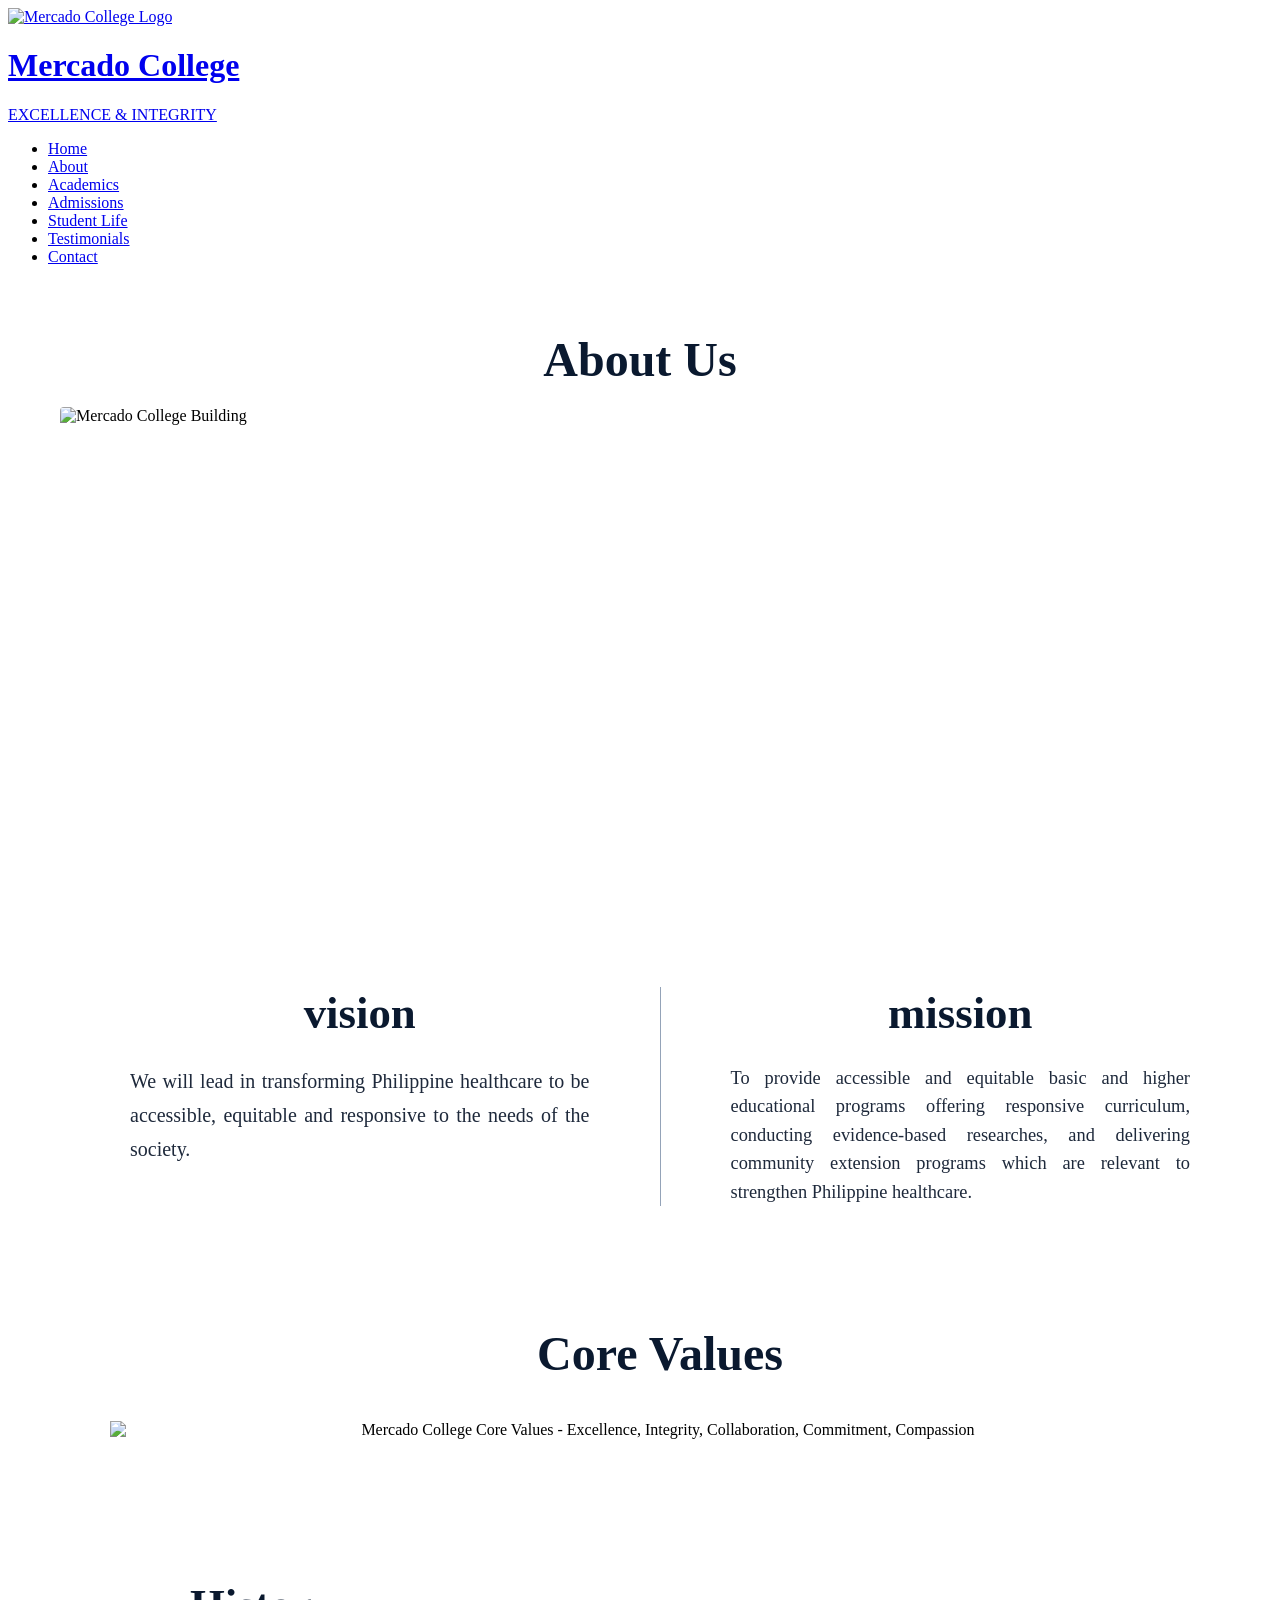
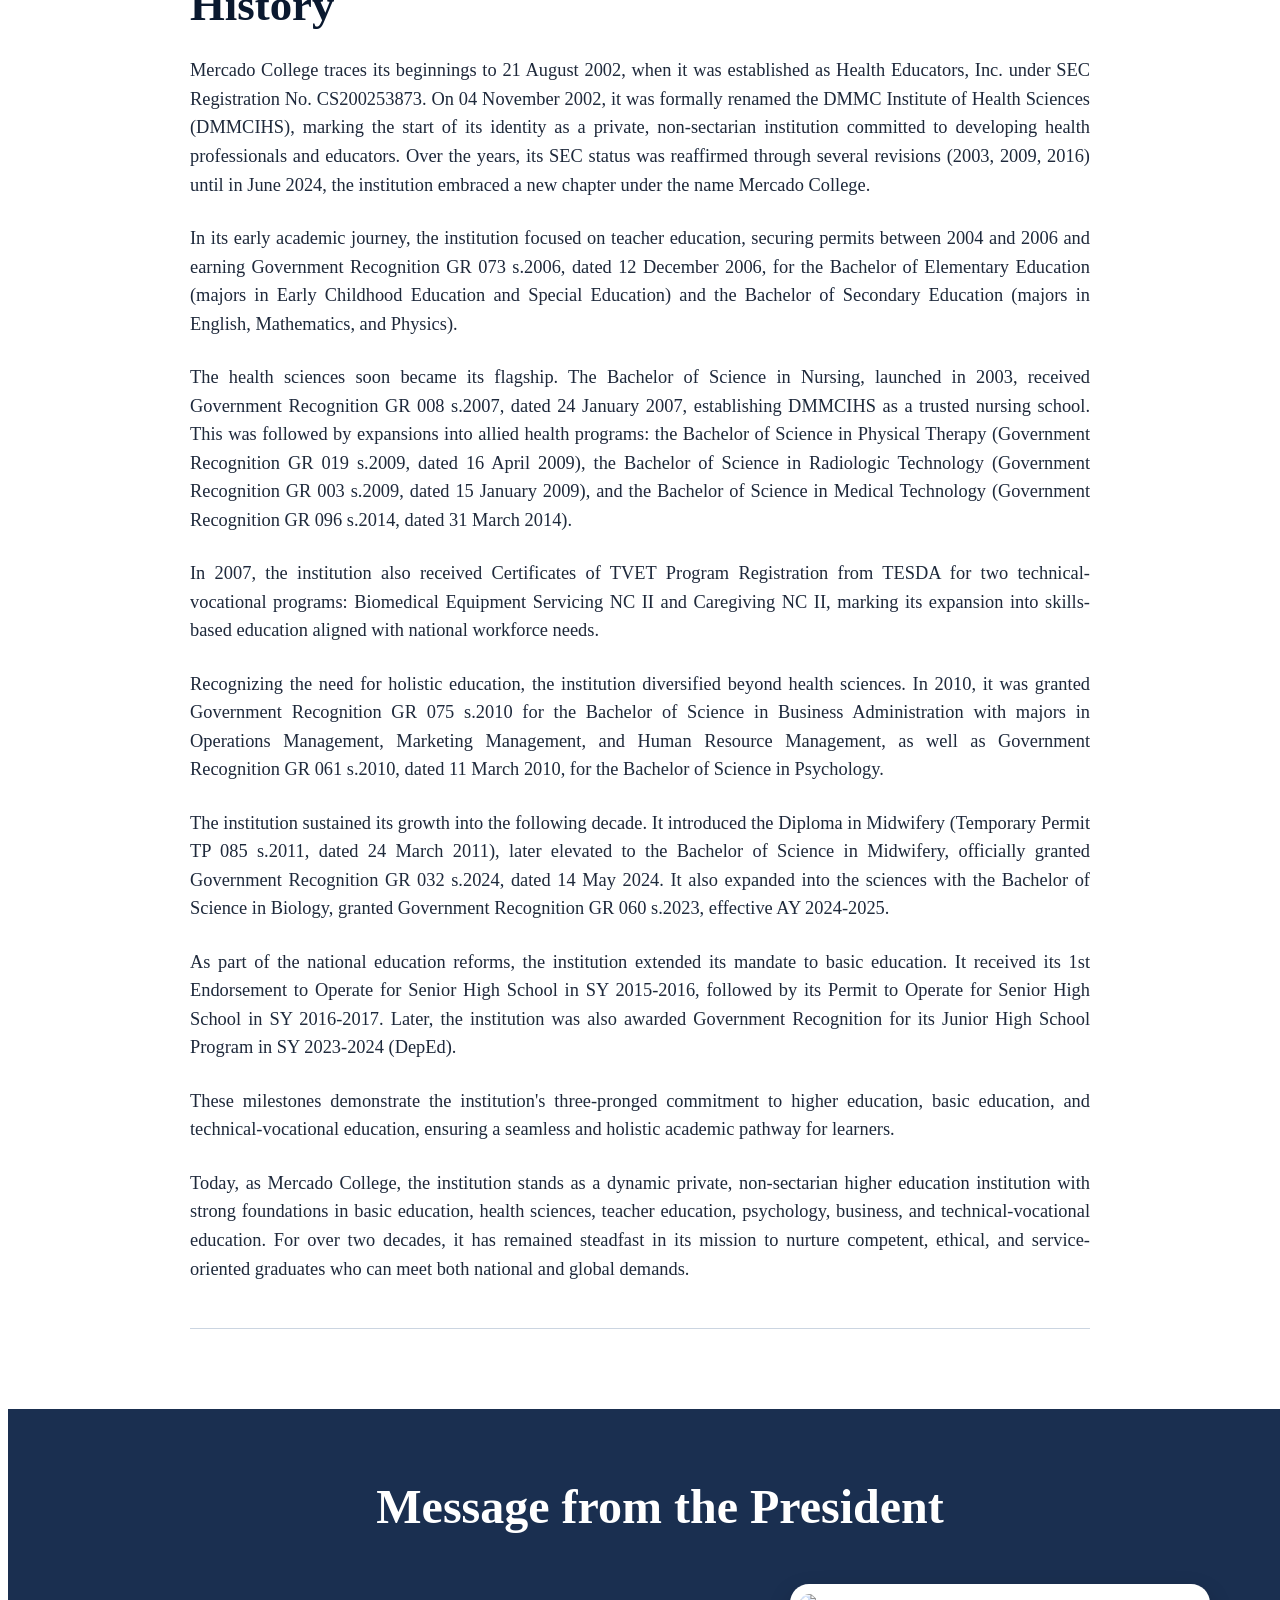
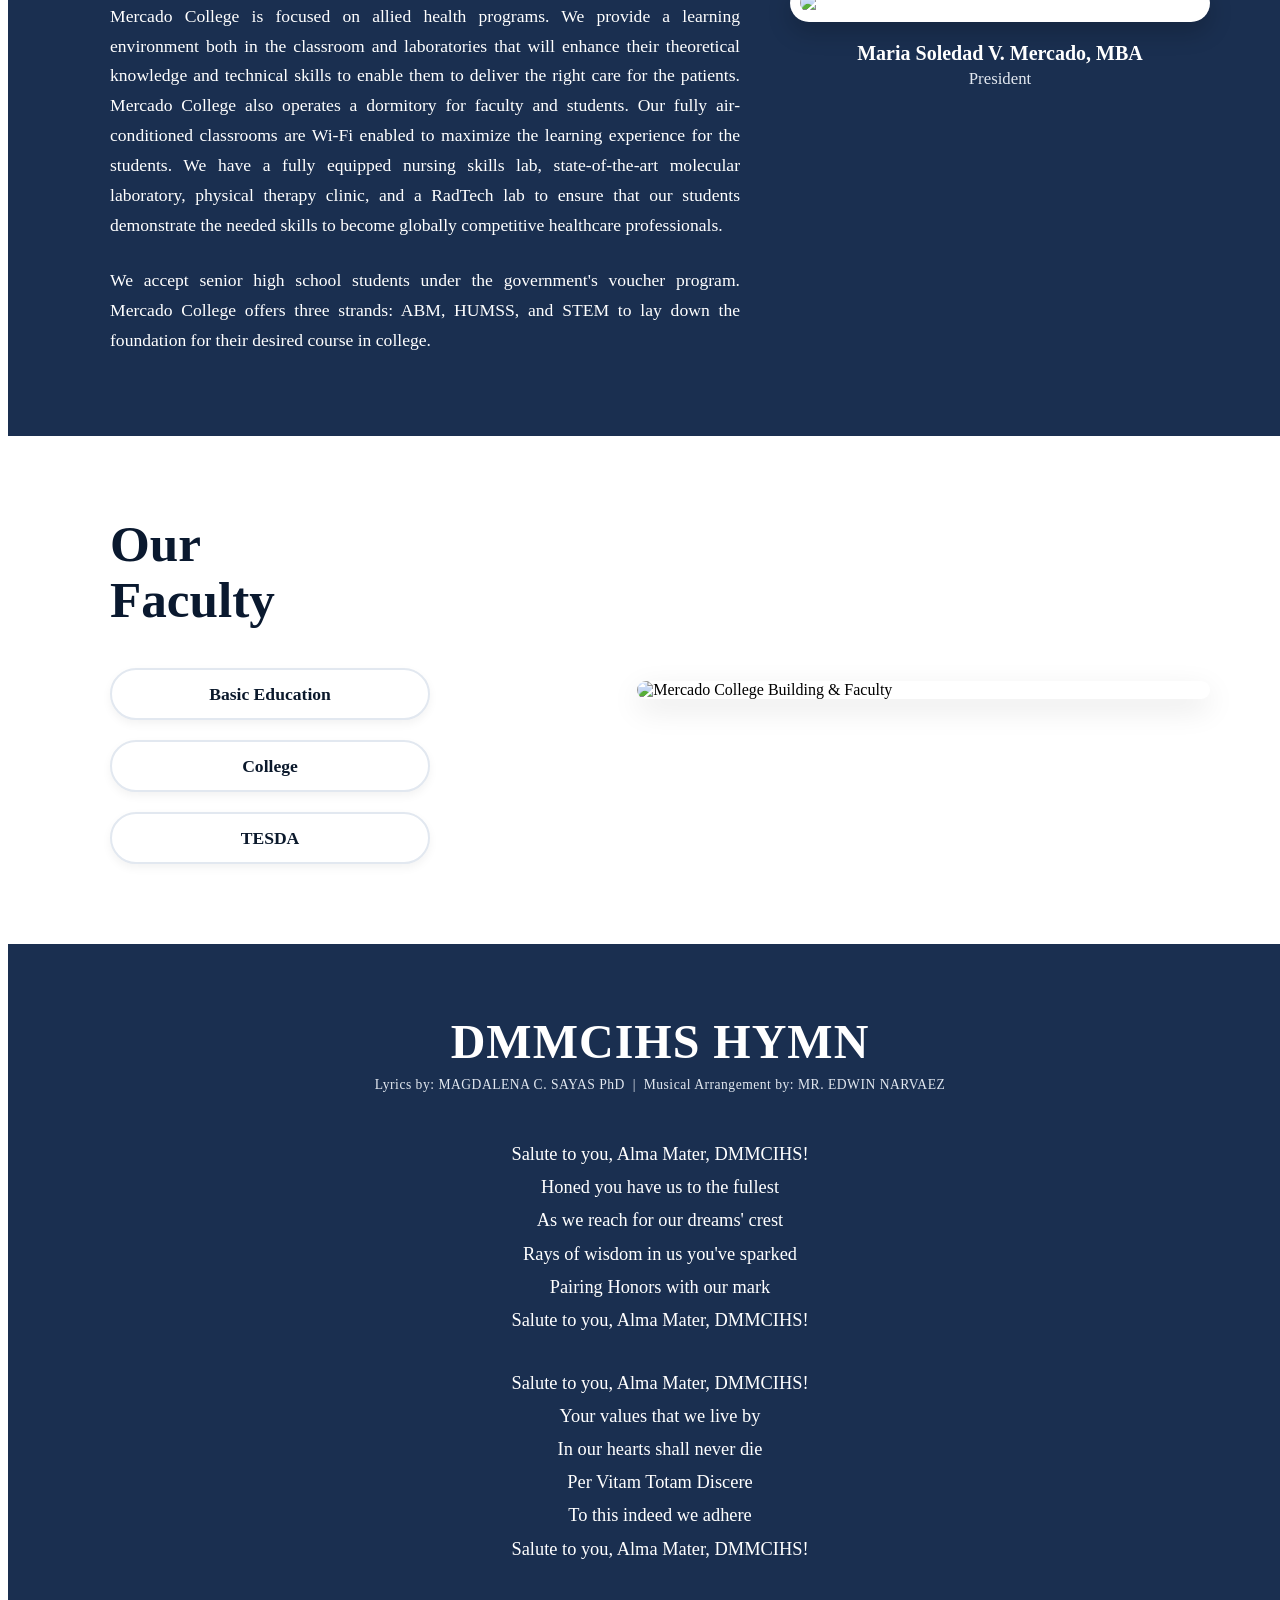
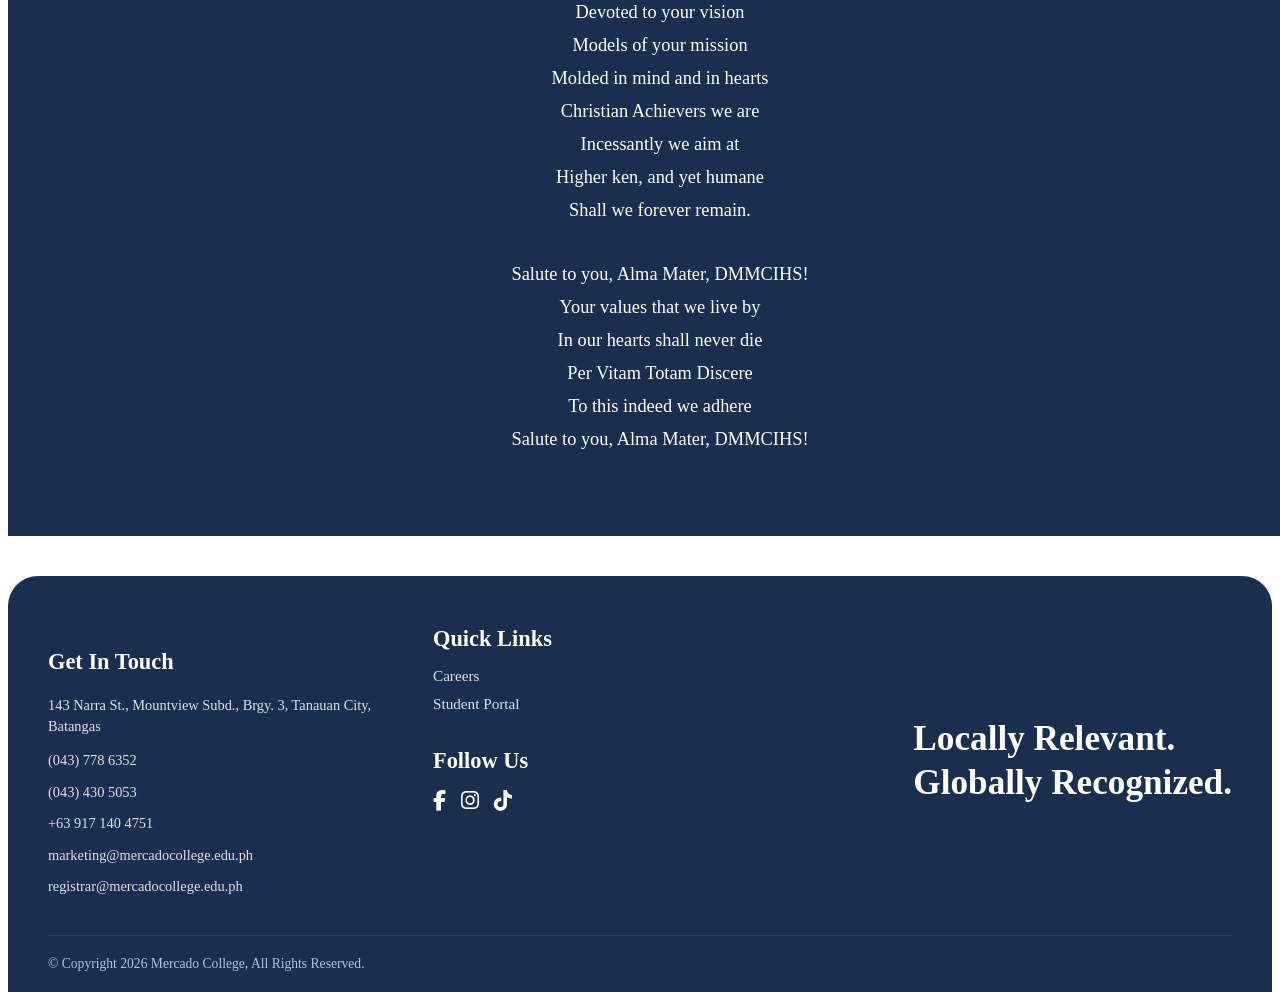
==== about.html @ 5eb54531 "Add files via upload" ====
<!DOCTYPE html>
<html lang="en">
<head>
  <meta charset="UTF-8">
  <meta name="viewport" content="width=device-width, initial-scale=1.0">
  <title>About Us - Mercado College</title>
  
  <!-- FontAwesome Icons -->
  <link href="https://cdnjs.cloudflare.com/ajax/libs/font-awesome/6.4.0/css/all.min.css" rel="stylesheet">
  
  <!-- Nakahiwalay na CSS -->
  <link rel="stylesheet" href="css/style.css">
  
</head>
<body class="about-page">


  <!-- Header / Navigation -->
  <header>
    <div class="nav-container">
      <a href="index.html" class="logo-container">
        <img src="assets/logoto.png" alt="Mercado College Logo" class="site-logo" style="height: 50px; width: auto;">
        <div class="logo-text">
          <h1>Mercado College</h1>
          <p>EXCELLENCE & INTEGRITY</p>
        </div>
      </a>
      <ul class="nav-links">
        <li><a href="index.html">Home</a></li>
        <li><a href="about.html" class="active">About</a></li> <!-- Active indicator -->
        <li><a href="academics.html">Academics</a></li>
        <li><a href="admissions.html">Admissions</a></li>
        <li><a href="student-life.html">Student Life</a></li>
        <li><a href="testimonials.html">Testimonials</a></li>
        <li><a href="contact.html">Contact</a></li>
      </ul>
    </div>
  </header>


<!-- ABOUT US TITLE SECTION -->
<section style="text-align: center; padding: 50px 20px 20px;">
  <h1 style="color: #0A192F; font-size: 3rem; font-weight: 800; font-family: 'Source Serif Pro', Georgia, serif; margin: 0;">About Us</h1>
</section>

<!-- MAIN CAMPUS HERO IMAGE SLIDER -->
<section style="width: 100%; max-width: 1200px; margin: 0 auto; padding: 0 20px 60px; box-sizing: border-box;">
  <div style="position: relative; width: 100%; height: 480px; overflow: hidden; border-radius: 4px;">
    
    <!-- Campus Image -->
    <img src="assets/outsidepic.png" alt="Mercado College Building" style="width: 100%; height: 100%; object-fit: cover; display: block;">


  </div>
</section>

<!-- VISION & MISSION SECTION -->
<section style="width: 100%; background-color: #ffffff; padding: 40px 20px 80px;">
  <div style="max-width: 1100px; margin: 0 auto; display: flex; align-items: stretch; justify-content: center; gap: 50px;">
    <!-- LEFT COLUMN: VISION -->
<div style="flex: 1; text-align: center; padding: 0 20px; display: flex; flex-direction: column; justify-content: flex-start;">
  <h2 style="color: #0A192F; font-size: 2.8rem; font-weight: 800; font-family: serif; margin-top: 0; margin-bottom: 25px;">
    vision
  </h2>
  <p style="color: #1E293B; font-size: 1.25rem; line-height: 1.7; font-weight: 500; margin: 0; text-align: justify; text-justify: inter-word;">
    We will lead in transforming Philippine healthcare to be accessible, equitable and responsive to the needs of the society.
  </p>
</div>

    <!-- CENTER VERTICAL DIVIDER LINE -->
    <div style="width: 1px; background-color: #94A3B8; align-self: stretch;"></div>

    <!-- RIGHT COLUMN: MISSION -->
<div style="flex: 1; text-align: center; padding: 0 20px; display: flex; flex-direction: column; justify-content: flex-start;">
  <h2 style="color: #0A192F; font-size: 2.8rem; font-weight: 800; font-family: serif; margin-top: 0; margin-bottom: 25px;">
    mission
  </h2>
  <p style="color: #1E293B; font-size: 1.15rem; line-height: 1.55; font-weight: 500; margin: 0; text-align: justify; text-justify: inter-word;">
    To provide accessible and equitable basic and higher educational programs offering responsive curriculum, conducting evidence-based researches, and delivering community extension programs which are relevant to strengthen Philippine healthcare.
  </p>
</div>

  </div>
</section>
<!-- CORE VALUES SECTION -->
<section style="width: 100%; background-color: #ffffff; padding: 40px 20px 80px; text-align: center;">
  <div style="max-width: 1100px; margin: 0 auto;">
    
    <!-- Title -->
    <h2 style="color: #0A192F; font-size: 3rem; font-weight: 800; font-family: serif; margin-top: 0; margin-bottom: 40px;">
      Core Values
    </h2>
      <!-- Core Values Image -->
      <img src="assets/corevalues.png" alt="Mercado College Core Values - Excellence, Integrity, Collaboration, Commitment, Compassion" style="max-width: 100%; height: auto; display: block; object-fit: contain;">
      
    </div>

  </div>
</section>
<section style="width: 100%; background-color: #ffffff; padding: 60px 20px 80px; box-sizing: border-box;">
  <div style="max-width: 900px; margin: 0 auto; text-align: left;">
    
    <!-- Title -->
    <h2 style="color: #0A192F; font-size: 2.8rem; font-weight: 800; font-family: serif; margin-top: 0; margin-bottom: 25px;">
      History
    </h2>

    <!-- Paragraphs Wrapper na may text-align: justify para pantay ang magkabilang gilid -->
    <div style="color: #1E293B; font-size: 1.15rem; line-height: 1.55; font-weight: 500; text-align: justify; text-justify: inter-word;">
      
      <p style="margin: 0 0 25px 0;">
        Mercado College traces its beginnings to 21 August 2002, when it was established as Health Educators, Inc. under SEC Registration No. CS200253873. On 04 November 2002, it was formally renamed the DMMC Institute of Health Sciences (DMMCIHS), marking the start of its identity as a private, non-sectarian institution committed to developing health professionals and educators. Over the years, its SEC status was reaffirmed through several revisions (2003, 2009, 2016) until in June 2024, the institution embraced a new chapter under the name Mercado College.
      </p>

      <p style="margin: 0 0 25px 0;">
        In its early academic journey, the institution focused on teacher education, securing permits between 2004 and 2006 and earning Government Recognition GR 073 s.2006, dated 12 December 2006, for the Bachelor of Elementary Education (majors in Early Childhood Education and Special Education) and the Bachelor of Secondary Education (majors in English, Mathematics, and Physics).
      </p>

      <p style="margin: 0 0 25px 0;">
        The health sciences soon became its flagship. The Bachelor of Science in Nursing, launched in 2003, received Government Recognition GR 008 s.2007, dated 24 January 2007, establishing DMMCIHS as a trusted nursing school. This was followed by expansions into allied health programs: the Bachelor of Science in Physical Therapy (Government Recognition GR 019 s.2009, dated 16 April 2009), the Bachelor of Science in Radiologic Technology (Government Recognition GR 003 s.2009, dated 15 January 2009), and the Bachelor of Science in Medical Technology (Government Recognition GR 096 s.2014, dated 31 March 2014).
      </p>

      <p style="margin: 0 0 25px 0;">
        In 2007, the institution also received Certificates of TVET Program Registration from TESDA for two technical-vocational programs: Biomedical Equipment Servicing NC II and Caregiving NC II, marking its expansion into skills-based education aligned with national workforce needs.
      </p>

      <p style="margin: 0 0 25px 0;">
        Recognizing the need for holistic education, the institution diversified beyond health sciences. In 2010, it was granted Government Recognition GR 075 s.2010 for the Bachelor of Science in Business Administration with majors in Operations Management, Marketing Management, and Human Resource Management, as well as Government Recognition GR 061 s.2010, dated 11 March 2010, for the Bachelor of Science in Psychology.
      </p>

      <p style="margin: 0 0 25px 0;">
        The institution sustained its growth into the following decade. It introduced the Diploma in Midwifery (Temporary Permit TP 085 s.2011, dated 24 March 2011), later elevated to the Bachelor of Science in Midwifery, officially granted Government Recognition GR 032 s.2024, dated 14 May 2024. It also expanded into the sciences with the Bachelor of Science in Biology, granted Government Recognition GR 060 s.2023, effective AY 2024-2025.
      </p>

      <p style="margin: 0 0 25px 0;">
        As part of the national education reforms, the institution extended its mandate to basic education. It received its 1st Endorsement to Operate for Senior High School in SY 2015-2016, followed by its Permit to Operate for Senior High School in SY 2016-2017. Later, the institution was also awarded Government Recognition for its Junior High School Program in SY 2023-2024 (DepEd).
      </p>

      <p style="margin: 0 0 25px 0;">
        These milestones demonstrate the institution's three-pronged commitment to higher education, basic education, and technical-vocational education, ensuring a seamless and holistic academic pathway for learners.
      </p>

      <p style="margin: 0;">
        Today, as Mercado College, the institution stands as a dynamic private, non-sectarian higher education institution with strong foundations in basic education, health sciences, teacher education, psychology, business, and technical-vocational education. For over two decades, it has remained steadfast in its mission to nurture competent, ethical, and service-oriented graduates who can meet both national and global demands.
      </p>

    </div>

    <!-- Divider Line -->
    <hr style="border: none; border-top: 1px solid #CBD5E1; margin: 45px 0 0 0; width: 100%;">

  </div>
</section>
<!-- MESSAGE FROM THE PRESIDENT SECTION -->
<section style="width: 100%; background-color: #1A2F50; color: #ffffff; padding: 70px 20px 80px;">
  <div style="max-width: 1100px; margin: 0 auto;">
    
    <!-- Title -->
    <h2 style="color: #ffffff; font-size: 3rem; font-weight: 800; font-family: serif; text-align: center; margin-top: 0; margin-bottom: 50px;">
      Message from the President
    </h2>

    <!-- Grid Container -->
    <div style="display: grid; grid-template-columns: 1fr 420px; gap: 50px; align-items: start;">
      
      <!-- Left Column: Full Text Message -->
<div style="font-size: 1.1rem; line-height: 1.7; color: #ffffff; font-weight: 400; font-family: sans-serif; text-align: justify; text-justify: inter-word;">
  <p style="margin-bottom: 25px;">
    Mercado College is focused on allied health programs. We provide a learning environment both in the classroom and laboratories that will enhance their theoretical knowledge and technical skills to enable them to deliver the right care for the patients. Mercado College also operates a dormitory for faculty and students. Our fully air-conditioned classrooms are Wi-Fi enabled to maximize the learning experience for the students. We have a fully equipped nursing skills lab, state-of-the-art molecular laboratory, physical therapy clinic, and a RadTech lab to ensure that our students demonstrate the needed skills to become globally competitive healthcare professionals.
  </p>

  <p style="margin: 0;">
    We accept senior high school students under the government's voucher program. Mercado College offers three strands: ABM, HUMSS, and STEM to lay down the foundation for their desired course in college.
  </p>
</div>

      <!-- Right Column: President Image & Title -->
      <div style="text-align: center;">
        <div style="background-color: #ffffff; padding: 10px; border-radius: 28px; display: inline-block; width: 100%; box-sizing: border-box; box-shadow: 0 10px 25px rgba(0, 0, 0, 0.2);">
          <img src="assets/president.jpg" alt="Maria Soledad V. Mercado, MBA" style="width: 100%; height: auto; border-radius: 20px; object-fit: cover; display: block;">
        </div>
        
        <!-- Name & Position -->
        <h3 style="color: #ffffff; font-size: 1.25rem; font-weight: 700; margin-top: 20px; margin-bottom: 4px; font-family: sans-serif;">
          Maria Soledad V. Mercado, MBA
        </h3>
        <p style="color: #E2E8F0; font-size: 1.05rem; font-weight: 400; margin: 0; font-family: sans-serif;">
          President
        </p>
      </div>

    </div>

  </div>
</section>
<!-- INTERNAL STYLES FOR FACULTY BUTTONS -->
<style>
  .faculty-btn {
    display: flex !important;
    align-items: center !important;
    justify-content: center !important;
    width: 100% !important;
    height: 52px !important;
    text-align: center !important;
    text-decoration: none !important;
    font-family: Arial, sans-serif !important;
    font-weight: 700 !important;
    font-size: 1.1rem !important;
    border-radius: 30px !important;
    transition: all 0.3s ease !important;
    box-sizing: border-box !important;
    cursor: pointer !important;
    
    /* Normal State for ALL Buttons */
    background-color: #ffffff !important;
    color: #0B192C !important;
    border: 2px solid #E2E8F0 !important;
    box-shadow: 0 4px 10px rgba(0, 0, 0, 0.05) !important;
  }

  /* Hover Effect: Dark Blue background kapag itinapat ang mouse */
  .faculty-btn:hover {
    background-color: #1A2F50 !important;
    color: #ffffff !important;
    border-color: #1A2F50 !important;
    transform: translateY(-3px) !important;
    box-shadow: 0 8px 20px rgba(0, 0, 0, 0.15) !important;
  }
  /* Lahat ng text ay magiging Source Serif Pro, pero HUWAG pakialaman ang Font Awesome icons */
html body *:not(.fa):not([class*="fa-"]):not(.fab):not(.fas):not(.far) {
  font-family: 'Source Serif Pro', Georgia, serif !important;
}
/* ==========================================================
   FORCE ENLARGE CORE VALUES IMAGE FOR MOBILE VIEW
   ========================================================== */
@media (max-width: 768px) {

  /* 1. Luwagan ang container space */
  section:has(img[src*="corevalues.png"]),
  div:has(> img[src*="corevalues.png"]) {
    padding-left: 0 !important;
    padding-right: 0 !important;
    overflow: visible !important;
  }

  /* 2. Direktang palakihin ang imahe gamit ang scale at negative margins */
  img[src*="corevalues.png"],
  img[alt*="Core Values"] {
    width: 125% !important;             /* Lalagpas sa container para mas lumaki ang teksto */
    max-width: none !important;
    height: auto !important;
    display: block !important;
    margin-left: -12.5% !important;     /* I-ne-center pabalik ang pinalaking imahe */
    margin-right: -12.5% !important;
    margin-top: 10px !important;
    margin-bottom: 10px !important;
    object-fit: contain !important;

    /* Pinalilitaw at pinapalinaw ang sharpness ng teksto at icons */
    filter: contrast(115%) brightness(98%) !important;
    image-rendering: -webkit-optimize-contrast !important;
  }

}

</style>

<!-- OUR FACULTY SECTION -->
<section style="width: 100%; background-color: #ffffff; padding: 80px 20px;">
  <div style="max-width: 1100px; margin: 0 auto; display: grid; grid-template-columns: 1fr 1.2fr; gap: 50px; align-items: center;">
    
    <!-- LEFT COLUMN: Title & Navigation Links -->
    <div style="display: flex; flex-direction: column; align-items: flex-start;">
      
      <!-- Section Title -->
      <h2 style="color: #0A192F; font-size: 3.2rem; font-weight: 800; font-family: serif; margin-top: 0; margin-bottom: 40px; line-height: 1.1;">
        Our<br>Faculty
      </h2>

      <!-- Button Links Container -->
      <div style="width: 100%; max-width: 320px; display: flex; flex-direction: column; gap: 20px;">
        
        <!-- Basic Education Link -->
        <a href="#" class="faculty-btn">
          Basic Education
        </a>

        <!-- College Link -->
        <a href="#" class="faculty-btn">
          College
        </a>

        <!-- TESDA Link -->
        <a href="#" class="faculty-btn">
          TESDA
        </a>

      </div>

    </div>

    <!-- RIGHT COLUMN: Faculty / Building Image -->
    <div>
      <div style="border-radius: 12px; overflow: hidden; box-shadow: 0 10px 30px rgba(0, 0, 0, 0.1);">
        <img src="assets/schoolinside.png" alt="Mercado College Building & Faculty" style="width: 100%; height: auto; display: block; object-fit: cover;">
      </div>
    </div>

  </div>
</section>

<!-- DMMCIHS HYMN SECTION -->
<section style="width: 100%; background-color: #1A2F50; color: #ffffff; padding: 70px 20px 80px; text-align: center;">
  <div style="max-width: 900px; margin: 0 auto;">
    
    <!-- Title -->
    <h2 style="color: #ffffff; font-size: 3rem; font-weight: 800; font-family: serif; margin-top: 0; margin-bottom: 8px; letter-spacing: 1px;">
      DMMCIHS HYMN
    </h2>

    <!-- Credits / Subtitle -->
    <p style="color: #E2E8F0; font-size: 0.85rem; font-family: sans-serif; margin-top: 0; margin-bottom: 45px; letter-spacing: 0.5px;">
      Lyrics by: MAGDALENA C. SAYAS PhD &nbsp;|&nbsp; Musical Arrangement by: MR. EDWIN NARVAEZ
    </p>

    <!-- Hymn Lyrics Container -->
    <div style="font-family: sans-serif; font-size: 1.15rem; line-height: 1.8; color: #ffffff; font-weight: 500;">
      
      <!-- Stanza 1 -->
      <p style="margin-bottom: 30px;">
        Salute to you, Alma Mater, DMMCIHS!<br>
        Honed you have us to the fullest<br>
        As we reach for our dreams' crest<br>
        Rays of wisdom in us you've sparked<br>
        Pairing Honors with our mark<br>
        Salute to you, Alma Mater, DMMCIHS!
      </p>

      <!-- Stanza 2 -->
      <p style="margin-bottom: 30px;">
        Salute to you, Alma Mater, DMMCIHS!<br>
        Your values that we live by<br>
        In our hearts shall never die<br>
        Per Vitam Totam Discere<br>
        To this indeed we adhere<br>
        Salute to you, Alma Mater, DMMCIHS!
      </p>

      <!-- Stanza 3 -->
      <p style="margin-bottom: 30px;">
        Devoted to your vision<br>
        Models of your mission<br>
        Molded in mind and in hearts<br>
        Christian Achievers we are<br>
        Incessantly we aim at<br>
        Higher ken, and yet humane<br>
        Shall we forever remain.
      </p>

      <!-- Stanza 4 -->
      <p style="margin: 0;">
        Salute to you, Alma Mater, DMMCIHS!<br>
        Your values that we live by<br>
        In our hearts shall never die<br>
        Per Vitam Totam Discere<br>
        To this indeed we adhere<br>
        Salute to you, Alma Mater, DMMCIHS!
      </p>

    </div>

  </div>
</section>

  <footer style="background-color: #1A2F50; color: #ffffff; padding: 50px 40px 20px; font-family: sans-serif; border-top-left-radius: 30px; border-top-right-radius: 30px; margin-top: 40px;">
  
  <div style="max-width: 1200px; margin: 0 auto; display: flex; flex-wrap: wrap; justify-content: space-between; gap: 40px; padding-bottom: 40px; text-align: left;">
    
    <!-- Column 1: Get In Touch -->
    <div style="flex: 1; min-width: 250px;">
      <h3 style="font-size: 1.4rem; font-weight: 700; margin-bottom: 20px; text-align: left;">Get In Touch</h3>
      <p style="font-size: 0.9rem; margin-bottom: 10px; line-height: 1.5; color: #E0E0E0;">
        143 Narra St., Mountview Subd., Brgy. 3, Tanauan City, Batangas
      </p>
      <p style="font-size: 0.9rem; margin-bottom: 8px; color: #E0E0E0;">(043) 778 6352</p>
      <p style="font-size: 0.9rem; margin-bottom: 8px; color: #E0E0E0;">(043) 430 5053</p>
      <p style="font-size: 0.9rem; margin-bottom: 8px; color: #E0E0E0;">+63 917 140 4751</p>
      <p style="font-size: 0.9rem; margin-bottom: 8px; color: #E0E0E0;">marketing@mercadocollege.edu.ph</p>
      <p style="font-size: 0.9rem; margin-bottom: 0; color: #E0E0E0;">registrar@mercadocollege.edu.ph</p>
    </div>

    <!-- Column 2: Quick Links & Follow Us -->
    <div style="flex: 1; min-width: 200px; display: flex; flex-direction: column; align-items: flex-start;">
      <h3 style="font-size: 1.4rem; font-weight: 700; margin-bottom: 15px; margin-top: 0; text-align: left;">Quick Links</h3>
      <ul style="list-style: none; padding: 0; margin: 0 0 25px 0; text-align: left;">
        <li style="margin-bottom: 10px;">
          <a href="#" style="color: #E0E0E0; text-decoration: none; font-size: 0.95rem;">Careers</a>
        </li>
        <li style="margin-bottom: 10px;">
          <a href="#" style="color: #E0E0E0; text-decoration: none; font-size: 0.95rem;">Student Portal</a>
        </li>
      </ul>

      <h3 style="font-size: 1.4rem; font-weight: 700; margin-bottom: 15px; margin-top: 0; text-align: left;">Follow Us</h3>
      
      <!-- Social Media Icons -->
      <div style="display: flex; gap: 15px; font-size: 1.3rem; justify-content: flex-start; align-items: center;">
        <!-- Facebook Link -->
        <a href="https://www.facebook.com/dmmc.ihs?rdid=0Ju1ljysI4AkcZ7U&share_url=https%3A%2F%2Fwww.facebook.com%2Fshare%2F1C8GkB7cvr%2F#" target="_blank" rel="noopener noreferrer" style="color: #ffffff; text-decoration: none;">
          <i class="fa-brands fa-facebook-f"></i>
        </a>
        
        <!-- Instagram Link -->
        <a href="#" style="color: #ffffff; text-decoration: none;">
          <i class="fa-brands fa-instagram"></i>
        </a>
        
        <!-- TikTok Link -->
        <a href="https://www.tiktok.com/@mercadocollege" target="_blank" rel="noopener noreferrer" style="color: #ffffff; text-decoration: none;">
          <i class="fa-brands fa-tiktok"></i>
        </a>
      </div>
    </div> <!-- Dito natin idinagdag ang tamang pag-close ng Column 2 div -->

   <!-- Column 3: Tagline (Naka-align sa Kaliwa ang Text para Pantay ang 'Locally' at 'Globally') -->
<div style="flex: 1.2; min-width: 280px; display: flex; align-items: center; justify-content: flex-end;">
  <h2 style="font-size: 2.2rem; font-weight: 800; font-family: 'Source Serif Pro', Georgia, serif; line-height: 1.25; margin: 0; text-align: left; color: #ffffff;">
    Locally Relevant.<br>
    Globally Recognized.
  </h2>
</div>

  </div>

  <!-- Bottom Copyright Bar -->
  <div style="max-width: 1200px; margin: 0 auto; text-align: left; padding-top: 20px; border-top: 1px solid rgba(255, 255, 255, 0.1); font-size: 0.85rem; color: #B0C4DE;">
    © Copyright 2026 Mercado College, All Rights Reserved.
  </div>

</footer>
<script>
  document.addEventListener("DOMContentLoaded", function () {
    const btn = document.getElementById("backToTopBtn");

    if (btn) {
      window.addEventListener("scroll", function () {
        const scrollTop = window.pageYOffset || document.documentElement.scrollTop || document.body.scrollTop || 0;
        
        if (scrollTop > 200) {
          btn.style.setProperty("display", "flex", "important");
        } else {
          btn.style.setProperty("display", "none", "important");
        }
      });

      btn.addEventListener("click", function (e) {
        e.preventDefault();
        window.scrollTo({ top: 0, behavior: "smooth" });
        document.body.scrollTop = 0;
        document.documentElement.scrollTop = 0;
      });
    }
  });
</script>
<!-- Back to Top Button -->
<button id="backToTopBtn" 
        aria-label="Back to top" 
        title="Bumalik sa taas"
        style="display: none; position: fixed !important; bottom: 30px !important; right: 30px !important; z-index: 99999 !important; width: 50px !important; height: 50px !important; background-color: #FFB800 !important; color: #1A2F50 !important; border: none !important; border-radius: 50% !important; font-size: 22px !important; font-weight: bold !important; cursor: pointer !important; align-items: center !important; justify-content: center !important; box-shadow: 0 4px 12px rgba(0,0,0,0.3) !important;">
  ▲
</button>

</body>
</html>
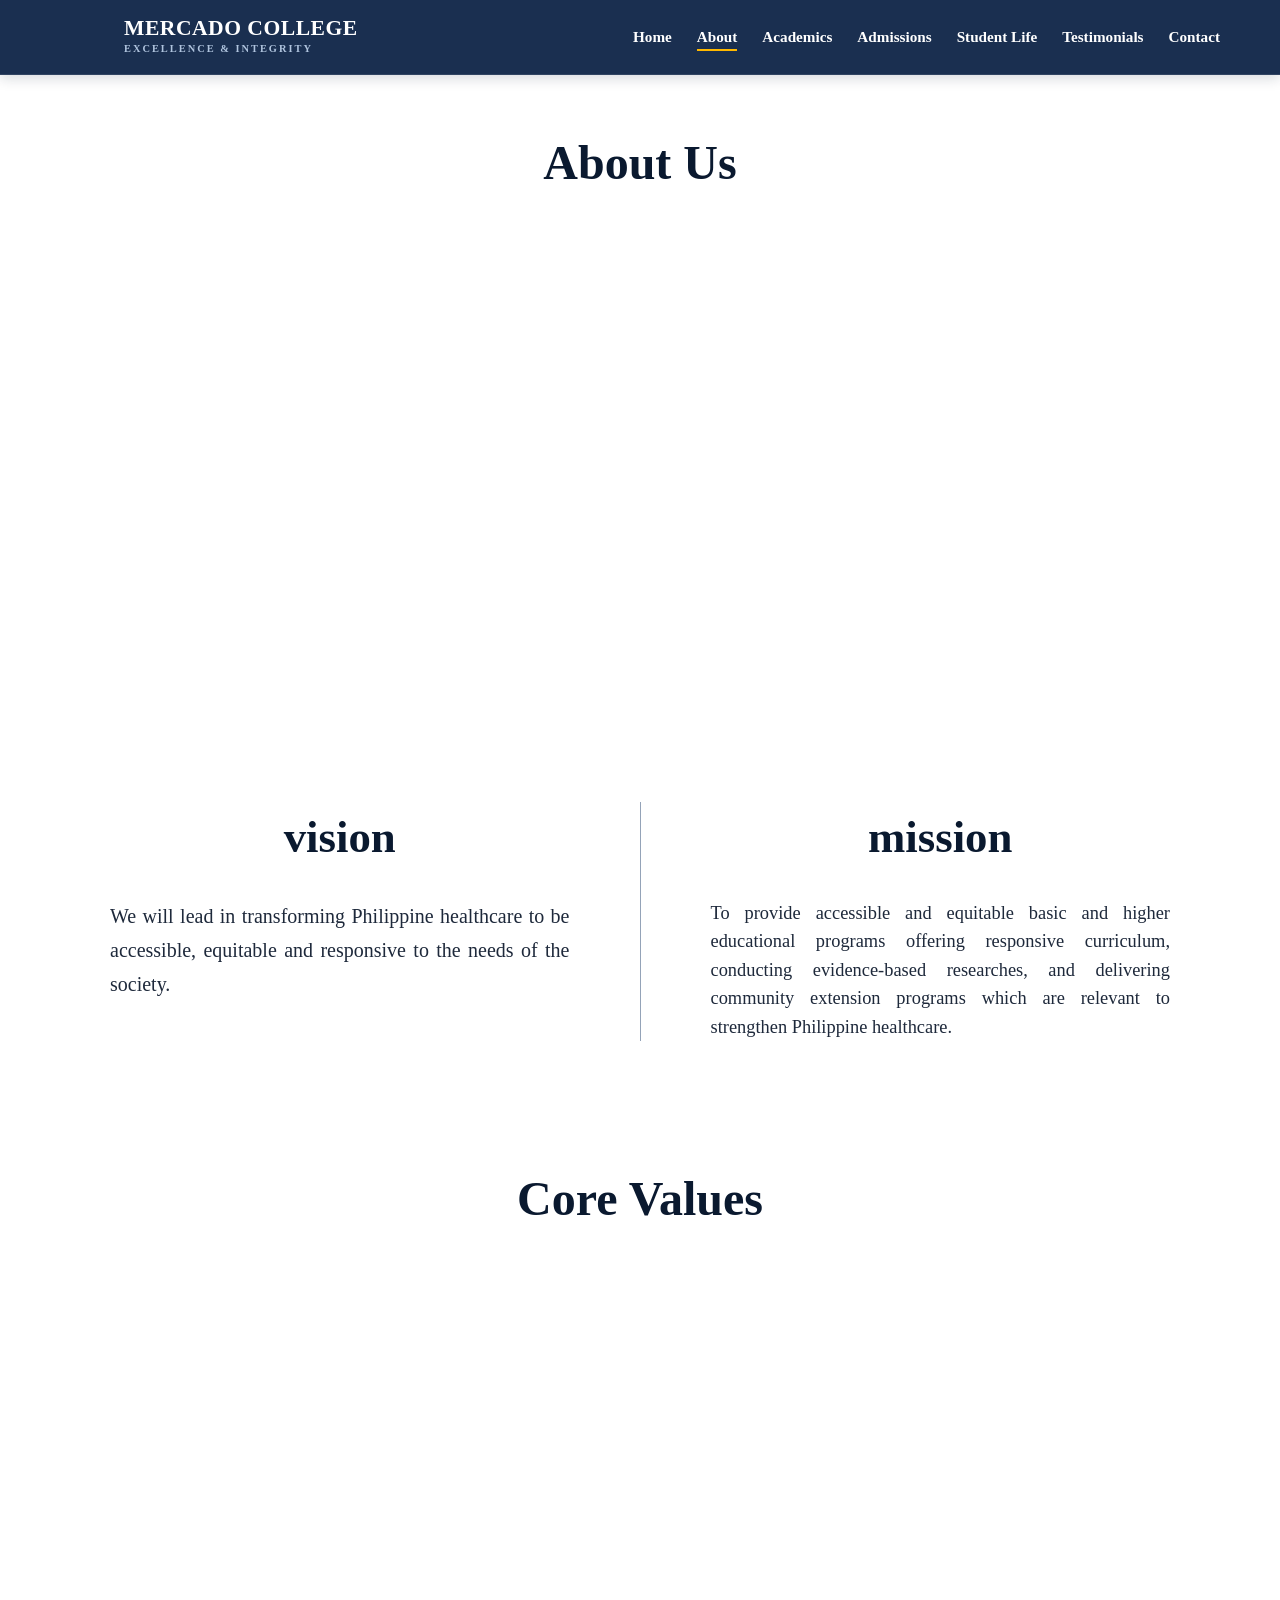
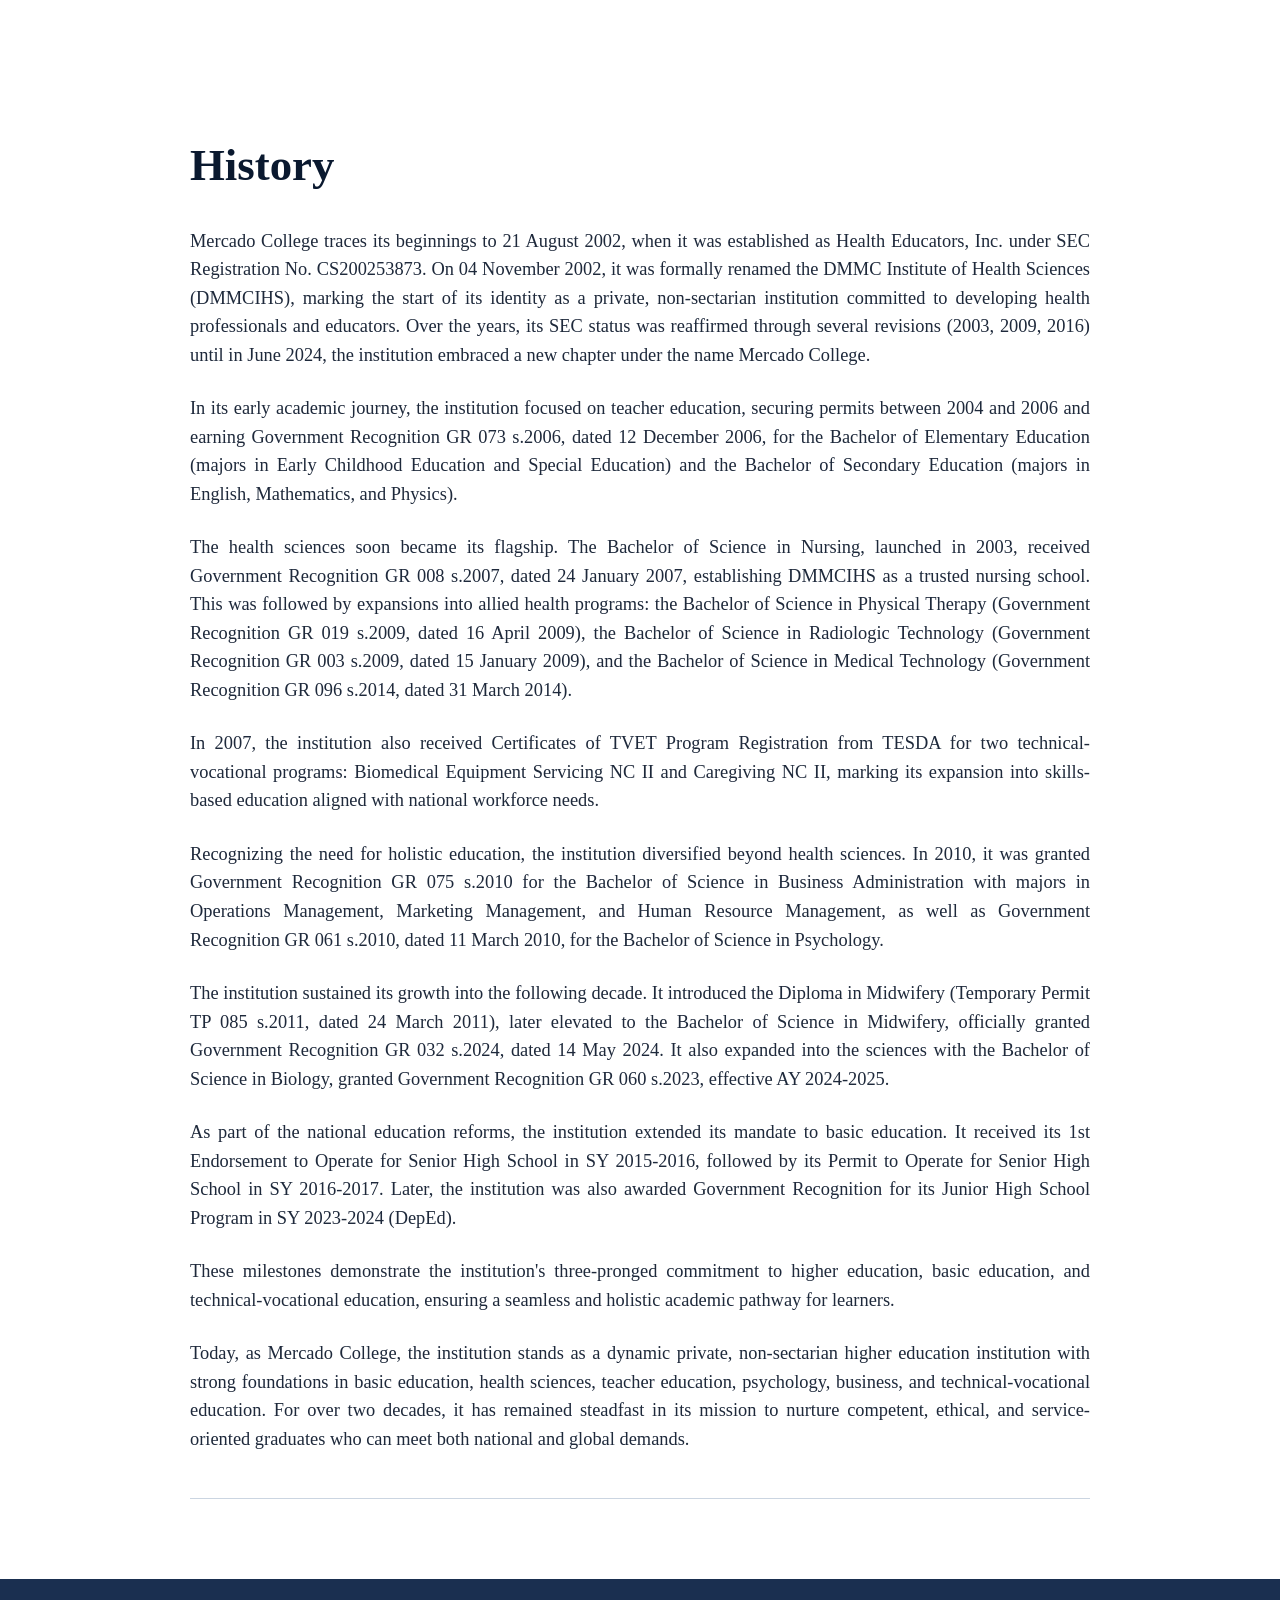
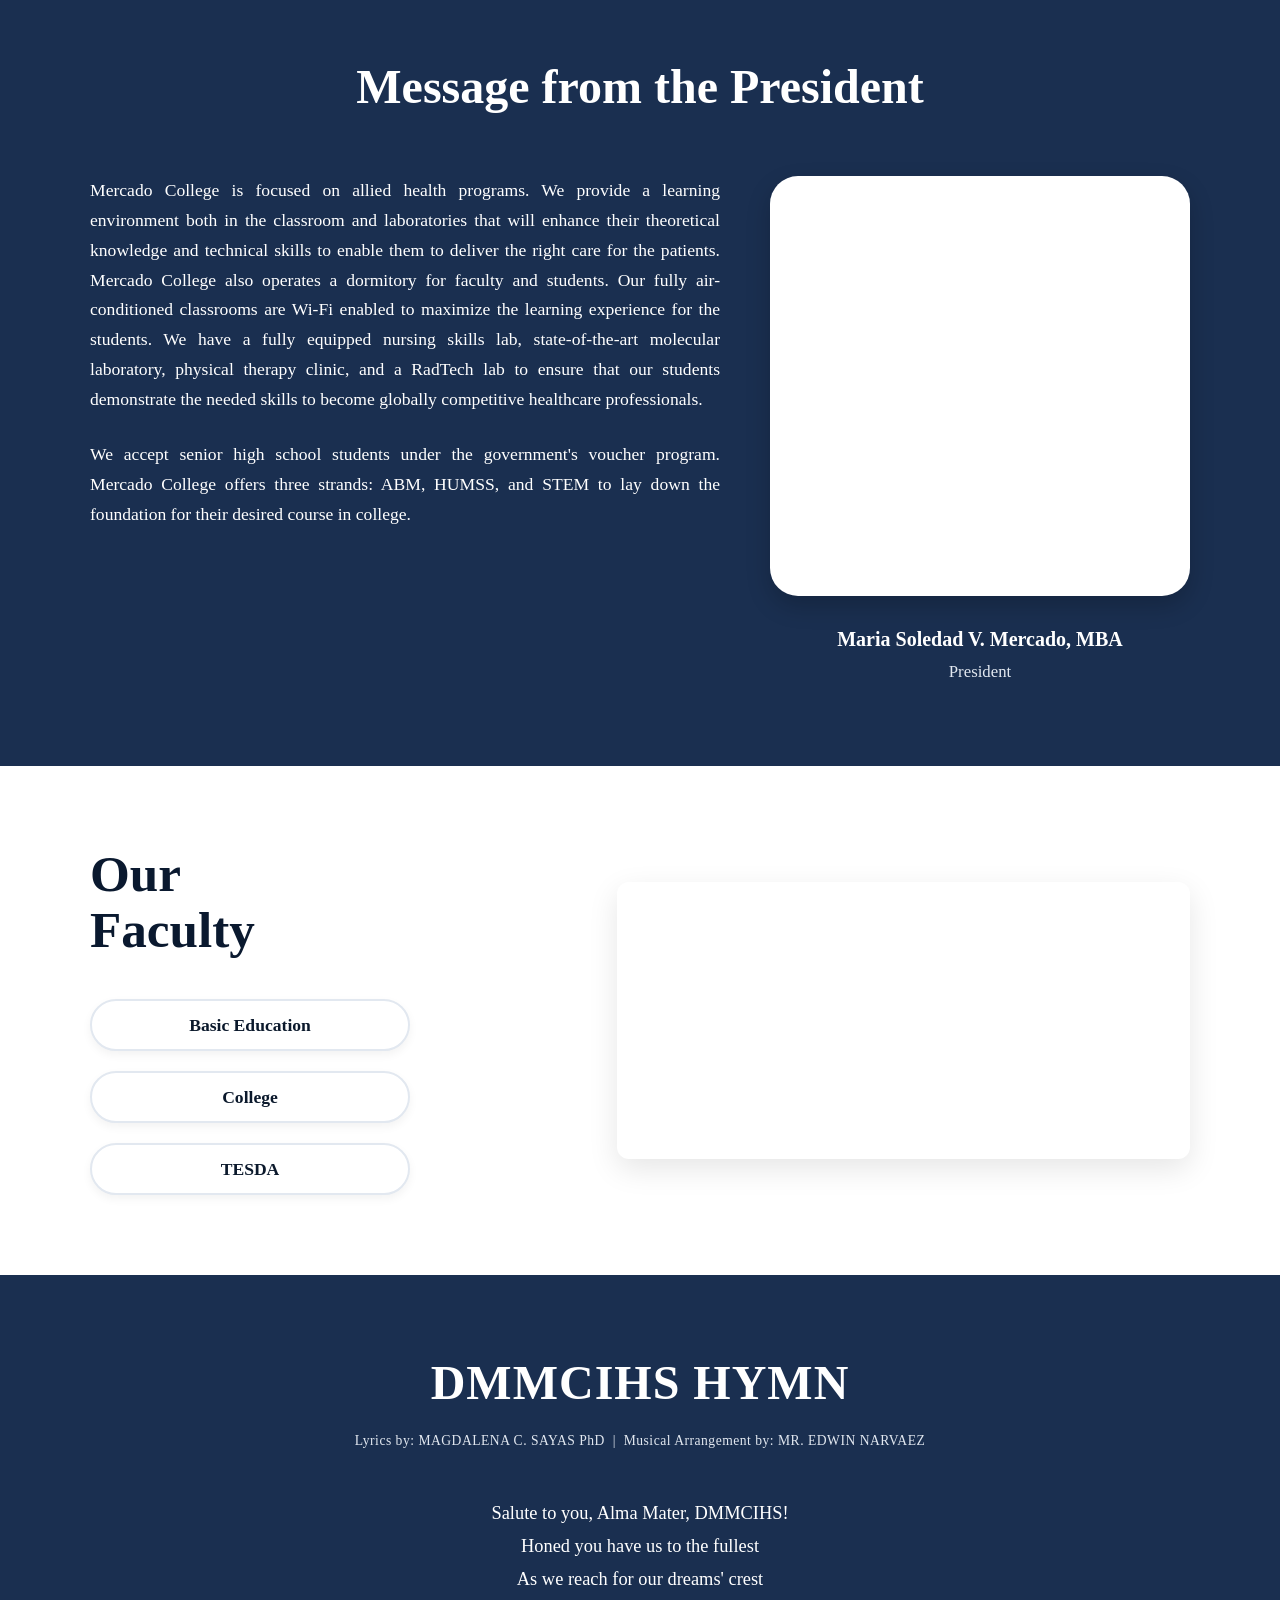
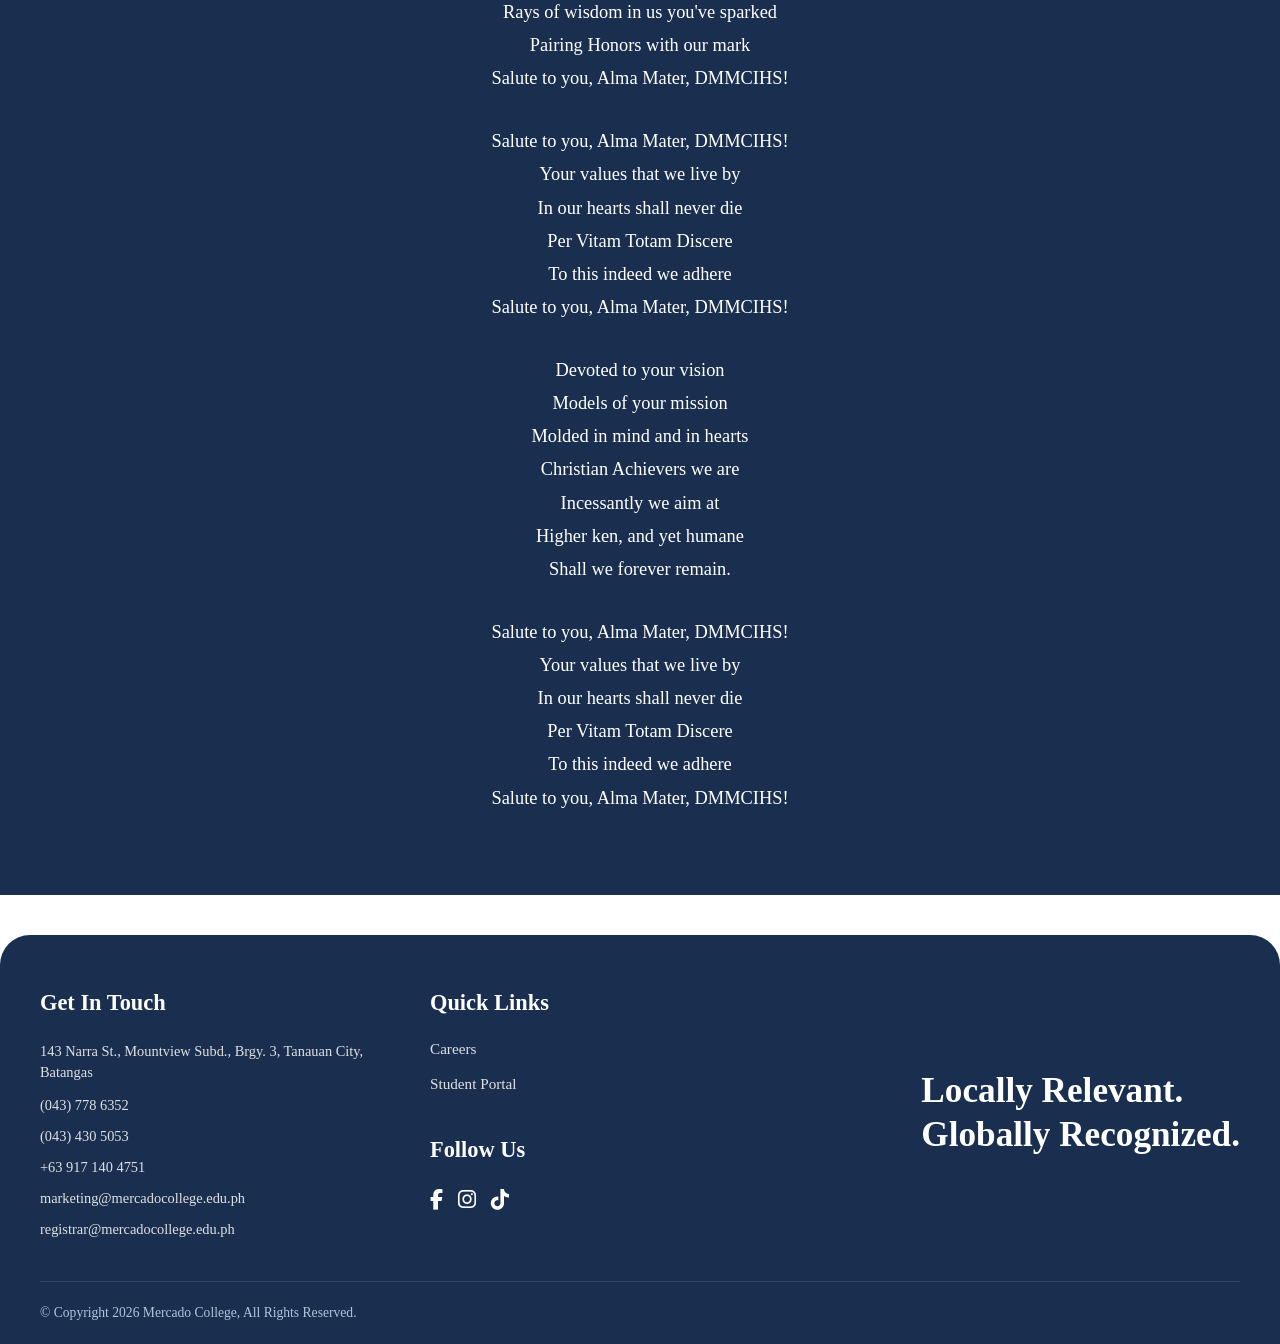
==== commit a39b7ba7: "Update about.html" ====
--- a/about.html
+++ b/about.html
@@ -177,7 +177,7 @@
       <!-- Right Column: President Image & Title -->
       <div style="text-align: center;">
         <div style="background-color: #ffffff; padding: 10px; border-radius: 28px; display: inline-block; width: 100%; box-sizing: border-box; box-shadow: 0 10px 25px rgba(0, 0, 0, 0.2);">
-          <img src="assets/president.jpg" alt="Maria Soledad V. Mercado, MBA" style="width: 100%; height: auto; border-radius: 20px; object-fit: cover; display: block;">
+          <img src="assets/president.JPG" alt="Maria Soledad V. Mercado, MBA" style="width: 100%; height: auto; border-radius: 20px; object-fit: cover; display: block;">
         </div>
         
         <!-- Name & Position -->
@@ -471,4 +471,4 @@
 </button>
 
 </body>
-</html>+</html>
--- a/css/style.css
+++ b/css/style.css
@@ -0,0 +1,1219 @@
+/* ==========================================================================
+   1. RESET & BASE STYLES
+   ========================================================================== */
+* {
+  margin: 0;
+  padding: 0;
+  box-sizing: border-box;
+}
+
+:root {
+  --dark-blue: #1A2F50;      /* Primary Navy Blue */
+  --primary-blue: #0F2537;   /* Darker Navy Accent */
+  --accent-blue: #1E3A8A;    /* Solid Accent Blue */
+  --card-bg: #F0F4F8;        /* Soft Cool Gray-White */
+  --text-dark: #0A192F;
+  --text-muted: #475569;
+  --white: #FFFFFF;
+}
+
+body {
+  background-color: var(--white);
+  color: var(--text-dark);
+  font-family: 'Source Serif Pro', Georgia, serif;
+  line-height: 1.6;
+}
+
+/* ==========================================================================
+   2. TOP UTILITY BAR
+   ========================================================================== */
+.top-bar {
+  background-color: var(--dark-blue) !important;
+  color: var(--white) !important;
+  padding: 6px 5% !important;
+  display: flex !important;
+  justify-content: space-between !important;
+  align-items: center !important;
+  font-size: 0.82rem !important;
+  border-bottom: 1px solid rgba(255, 255, 255, 0.1);
+}
+
+.top-bar .contact-info {
+  display: flex;
+  align-items: center;
+  gap: 15px;
+}
+
+.top-bar .contact-info span {
+  display: inline-flex;
+  align-items: center;
+  gap: 6px;
+}
+
+.top-bar a {
+  color: var(--white) !important;
+  text-decoration: none !important;
+  display: inline-flex;
+  align-items: center;
+  gap: 6px;
+}
+
+/* ==========================================================================
+   3. MAIN NAVIGATION HEADER BAR (DARK BLUE THEME)
+   ========================================================================== */
+header {
+  background-color: var(--dark-blue) !important;
+  box-shadow: 0 4px 12px rgba(10, 25, 47, 0.15) !important;
+  position: sticky !important;
+  top: 0 !important;
+  z-index: 1000 !important;
+  padding: 12px 0 !important;
+  border-bottom: 1px solid rgba(255, 255, 255, 0.1) !important;
+}
+
+.nav-container {
+  display: flex !important;
+  justify-content: space-between !important;
+  align-items: center !important;
+  max-width: 1200px !important;
+  margin: 0 auto !important;
+  padding: 0 20px !important;
+}
+
+.logo-container {
+  display: flex !important;
+  align-items: center !important;
+  gap: 14px !important;
+  text-decoration: none !important;
+}
+
+.logo-sticker-effect,
+.site-logo,
+.logo-container img {
+  height: 50px !important;
+  width: auto !important;
+  object-fit: contain !important;
+  display: block !important;
+}
+
+.logo-text h1 {
+  font-size: 1.35rem !important;
+  color: #ffffff !important;
+  font-weight: 800 !important;
+  letter-spacing: 0.5px !important;
+  text-transform: uppercase !important;
+  margin: 0 !important;
+  line-height: 1.1 !important;
+  font-family: 'Source Serif Pro', Georgia, serif !important;
+}
+
+.logo-text p {
+  font-size: 0.65rem !important;
+  color: #B0C4DE !important;
+  letter-spacing: 2px !important;
+  text-transform: uppercase !important;
+  margin: 0 !important;
+  font-family: 'Source Serif Pro', Georgia, serif !important;
+  font-weight: 700 !important;
+}
+
+/* NAVIGATION LINKS & GOLD HOVER STATES */
+.nav-links {
+  display: flex !important;
+  list-style: none !important;
+  gap: 25px !important;
+  margin: 0 !important;
+  padding: 0 !important;
+  align-items: center !important;
+}
+
+.nav-links a {
+  text-decoration: none !important;
+  color: #ffffff !important;
+  font-weight: 600 !important;
+  font-size: 0.95rem !important;
+  font-family: 'Source Serif Pro', Georgia, serif !important;
+  padding-bottom: 4px !important;
+  background: transparent !important;
+  background-color: transparent !important;
+  transition: color 0.2s ease !important;
+  position: relative !important;
+}
+
+.nav-links a:hover,
+.nav-links a:focus,
+.nav-links a:active,
+.nav-links a:visited:hover {
+  color: #FFB800 !important;
+  background: transparent !important;
+  background-color: transparent !important;
+}
+
+.nav-links a:visited {
+  color: #ffffff !important;
+}
+
+.nav-links a.active {
+  font-weight: 700 !important;
+  color: #ffffff !important;
+  border-bottom: 2px solid #FFB800 !important;
+  padding-bottom: 4px !important;
+}
+
+/* ==========================================================================
+   4. HERO BANNER & SHARED SECTION STYLES
+   ========================================================================== */
+.hero-banner {
+  position: relative;
+  width: 100%;
+  height: calc(100vh - 80px) !important;
+  min-height: 480px;
+  overflow: hidden;
+  background-color: var(--dark-blue);
+}
+
+.hero-video {
+  width: 100%;
+  height: 100%;
+  object-fit: cover !important;
+  object-position: center 62% !important;
+  opacity: 0.9;
+}
+
+.hero-overlay {
+  position: absolute;
+  top: 0;
+  left: 0;
+  width: 100%;
+  height: 100%;
+  background: linear-gradient(to right, rgba(10, 25, 47, 0.85), rgba(10, 25, 47, 0.4));
+  display: flex;
+  align-items: center;
+  padding: 0 8%;
+}
+
+.hero-content {
+  color: var(--white);
+  max-width: 650px;
+}
+
+.hero-content h2 {
+  font-size: 3rem;
+  font-weight: 800;
+  line-height: 1.2;
+  margin-bottom: 15px;
+  text-shadow: 0 2px 4px rgba(0,0,0,0.4);
+}
+
+.hero-content p {
+  font-size: 1.2rem;
+  margin-bottom: 25px;
+  opacity: 0.9;
+}
+
+.btn-primary {
+  display: inline-block;
+  padding: 12px 30px;
+  background-color: var(--text-dark);
+  color: var(--white);
+  text-decoration: none;
+  font-weight: 700;
+  border-radius: 4px;
+  border: 2px solid var(--white);
+  transition: all 0.3s ease;
+}
+
+.btn-primary:hover {
+  background-color: var(--white);
+  color: var(--text-dark);
+}
+
+section {
+  padding: 70px 8%;
+  max-width: 1400px;
+  margin: 0 auto;
+}
+
+.section-title {
+  text-align: center;
+  margin-bottom: 45px;
+}
+
+.section-title h2 {
+  font-size: 2.2rem;
+  color: var(--text-dark);
+  text-transform: uppercase;
+  font-weight: 800;
+  position: relative;
+  display: inline-block;
+}
+
+.section-title h2::after {
+  content: '';
+  display: block;
+  width: 60px;
+  height: 4px;
+  background-color: var(--text-dark);
+  margin: 10px auto 0;
+  border-radius: 2px;
+}
+
+.page-title-section {
+  text-align: center;
+  padding: 50px 20px 20px;
+}
+
+.page-title-section h1 {
+  color: #0A192F;
+  font-size: 3rem;
+  font-weight: 800;
+  font-family: 'Source Serif Pro', Georgia, serif !important;
+  margin: 0;
+}
+
+/* ==========================================================================
+   5. CARDS, EVENTS & PARTNERS LAYOUTS
+   ========================================================================== */
+.about-grid {
+  display: grid;
+  grid-template-columns: 1fr 1fr;
+  gap: 40px;
+  align-items: center;
+}
+
+.about-text p {
+  margin-bottom: 15px;
+  color: var(--text-muted);
+}
+
+.about-cards {
+  display: grid;
+  grid-template-columns: 1fr 1fr;
+  gap: 20px;
+}
+
+.info-card {
+  background: var(--card-bg);
+  padding: 25px;
+  border-radius: 8px;
+  border-left: 5px solid var(--text-dark);
+}
+
+.info-card h4 {
+  color: var(--text-dark);
+  font-size: 1.1rem;
+  margin-bottom: 8px;
+}
+
+.event-card {
+  transition: transform 0.3s ease, box-shadow 0.3s ease !important;
+}
+
+.event-card:hover {
+  transform: translateY(-8px) !important;
+  box-shadow: 0 15px 35px rgba(10, 25, 47, 0.2) !important;
+}
+
+.event-card:hover .event-img-box img {
+  opacity: 0.6 !important;
+  transform: scale(1.06) !important;
+}
+
+.event-img-box {
+  background-color: var(--dark-blue) !important;
+}
+
+.hover-img {
+  transition: opacity 0.4s ease, transform 0.4s ease !important;
+}
+
+.hover-img:hover {
+  opacity: 0.6 !important;
+  transform: scale(1.05) !important;
+  cursor: pointer;
+}
+
+/* Partners Styles */
+.partners-grid-container {
+  display: grid;
+  grid-template-columns: repeat(4, 1fr);
+  gap: 40px;
+  align-items: center;
+  justify-items: center;
+}
+
+.partner-item {
+  width: 100%;
+  display: flex;
+  justify-content: center;
+  align-items: center;
+}
+
+.partner-item.partner-wide {
+  grid-column: span 2;
+}
+
+.partner-item img {
+  max-width: 160px;
+  max-height: 110px;
+  width: auto;
+  height: auto;
+  object-fit: contain;
+  transition: transform 0.3s ease, opacity 0.3s ease;
+  cursor: pointer;
+}
+
+.partner-item img:hover {
+  transform: scale(1.08);
+  opacity: 0.85;
+}
+
+/* Faculty Section Buttons */
+.faculty-btn {
+  display: block;
+  width: 100%;
+  padding: 16px 20px;
+  text-align: center;
+  text-decoration: none;
+  font-family: 'Source Serif Pro', Georgia, serif !important;
+  font-weight: 700;
+  font-size: 1.1rem;
+  border-radius: 30px;
+  transition: all 0.3s ease;
+  box-shadow: 0 4px 10px rgba(0, 0, 0, 0.08);
+  box-sizing: border-box;
+  cursor: pointer;
+}
+
+.faculty-btn.active {
+  background-color: var(--dark-blue);
+  color: #FFB800;
+  border: 2px solid var(--dark-blue);
+}
+
+.faculty-btn.outline {
+  background-color: var(--white);
+  color: #0B192C;
+  border: 2px solid #E2E8F0;
+}
+
+.faculty-btn:hover {
+  transform: translateY(-3px);
+  box-shadow: 0 8px 20px rgba(0, 0, 0, 0.15);
+}
+
+.faculty-btn.outline:hover {
+  background-color: var(--dark-blue);
+  color: var(--white);
+  border-color: var(--dark-blue);
+}
+
+.faculty-btn.active:hover {
+  background-color: #14243E;
+  color: #FFC72C;
+}
+
+.programs-container {
+  display: flex;
+  justify-content: center;
+  align-items: flex-end;
+  gap: 35px;
+  max-width: 1150px;
+  margin: 10px auto 60px;
+  padding: 0 20px;
+  flex-wrap: wrap;
+}
+
+/* Smooth Fade-in effect para sa mga larawan */
+.event-card img {
+  opacity: 0;
+  transition: opacity 0.5s ease-in-out, transform 0.3s ease;
+}
+
+.event-card img.loaded {
+  opacity: 1;
+}
+
+/* ==========================================================================
+   6. ADMISSIONS PAGE STYLES
+   ========================================================================== */
+.admissions-hero {
+  padding: 30px 0;
+  background-color: #ffffff;
+}
+
+.admission-banner-img {
+  max-width: 100%;
+  height: auto;
+  border-radius: 8px;
+  box-shadow: 0 4px 15px rgba(0,0,0,0.1);
+}
+
+.policies-section {
+  padding: 40px 0;
+}
+
+.policy-card {
+  position: relative;
+  border: 2px solid #1a2b4c;
+  border-radius: 35px;
+  padding: 40px;
+  margin: 20px auto;
+  max-width: 900px;
+  background-color: #ffffff;
+}
+
+.policy-title {
+  position: absolute;
+  top: -24px;
+  left: 50px;
+  background: #ffffff;
+  padding: 0 15px;
+  color: #1a2b4c;
+  font-size: 2.2rem;
+  font-weight: 700;
+  font-family: 'Source Serif Pro', Georgia, serif !important;
+}
+
+.policy-content p {
+  color: #333333;
+  font-size: 1.05rem;
+  line-height: 1.7;
+  margin-bottom: 15px;
+}
+
+.requirements-section {
+  padding: 40px 0 60px 0;
+}
+
+.section-heading {
+  color: #1a2b4c;
+  font-size: 2.8rem;
+  font-family: 'Source Serif Pro', Georgia, serif !important;
+  margin-bottom: 35px;
+}
+
+.req-buttons-grid {
+  display: flex;
+  flex-wrap: wrap;
+  justify-content: center;
+  gap: 20px;
+  max-width: 950px;
+  margin: 0 auto;
+}
+
+.req-pill {
+  background: #ffffff;
+  border: 1px solid #d0d0d0;
+  box-shadow: 0 4px 10px rgba(0,0,0,0.08);
+  border-radius: 50px;
+  padding: 14px 35px;
+  font-size: 1.1rem;
+  font-weight: 700;
+  color: #1a2b4c;
+  cursor: pointer;
+  transition: all 0.3s ease;
+}
+
+.req-pill:hover {
+  background-color: #1a2b4c;
+  color: #ffffff;
+  transform: translateY(-2px);
+  box-shadow: 0 6px 15px rgba(0,0,0,0.15);
+}
+
+/* ==========================================================================
+   7. FOOTER
+   ========================================================================== */
+footer, .footer {
+  background-color: var(--dark-blue);
+  color: var(--white);
+  padding: 50px 40px 20px;
+  font-family: 'Source Serif Pro', Georgia, serif !important;
+  border-top-left-radius: 30px;
+  border-top-right-radius: 30px;
+  margin-top: 40px;
+  text-align: left;
+}
+
+.footer-content {
+  display: flex;
+  justify-content: space-between;
+  flex-wrap: wrap;
+  gap: 30px;
+  max-width: 1200px;
+  margin: 0 auto;
+}
+
+.footer-col h3 {
+  font-size: 1.3rem;
+  margin-bottom: 15px;
+}
+
+.footer-col p, .footer-links a {
+  color: #d1d5db;
+  font-size: 0.95rem;
+  line-height: 1.6;
+  text-decoration: none;
+}
+
+.footer-links {
+  list-style: none;
+  padding: 0;
+}
+
+.social-icons a {
+  color: #ffffff;
+  font-size: 1.3rem;
+  margin-right: 15px;
+}
+
+.tagline-col .tagline {
+  font-size: 2.2rem;
+  font-weight: 700;
+  line-height: 1.2;
+}
+
+.footer-bottom {
+  max-width: 1200px;
+  margin: 30px auto 0;
+  padding-top: 15px;
+  border-top: 1px solid rgba(255,255,255,0.1);
+  font-size: 0.85rem;
+  text-align: left;
+}
+
+/* ==========================================================================
+   8. GLOBAL PERFORMANCE & SMOOTH SCROLL OPTIMIZATIONS
+   ========================================================================== */
+html {
+  scroll-behavior: smooth;
+  -webkit-text-size-adjust: 100%;
+}
+
+*, *::before, *::after {
+  -webkit-backface-visibility: hidden;
+  backface-visibility: hidden;
+  -webkit-tap-highlight-color: transparent;
+}
+
+body {
+  overflow-x: hidden;
+  -webkit-overflow-scrolling: touch;
+  -webkit-font-smoothing: antialiased;
+  -moz-osx-font-smoothing: grayscale;
+  text-rendering: optimizeSpeed;
+}
+
+html body *:not(.fa):not([class*="fa-"]):not(.fab):not(.fas):not(.far) {
+  font-family: 'Source Serif Pro', Georgia, serif !important;
+}
+
+a, button, .info-box, .contact-card-outer, .testimonial-card, .life-card-outer {
+  transition: all 0.3s cubic-bezier(0.25, 0.8, 0.25, 1) !important;
+}
+
+header,
+footer,
+main,
+section,
+.card,
+.event-card,
+.news-card,
+.contact-card-outer,
+.info-box,
+.carousel,
+.slider,
+button,
+.submit-btn,
+.directions-btn,
+iframe,
+img {
+  will-change: transform;
+  transform: translate3d(0, 0, 0);
+  contain: content;
+}
+
+.card, 
+.event-card, 
+.contact-card-outer, 
+.info-box {
+  box-shadow: 0 4px 16px rgba(10, 25, 47, 0.08) !important;
+}
+
+img {
+  content-visibility: auto;
+  image-rendering: -webkit-optimize-contrast;
+  max-width: 100%;
+  height: auto;
+}
+
+.logo-sticker-effect {
+  border: none;
+  box-shadow: none;
+  filter: none;
+}
+
+/* ==========================================================================
+   10. CLEAN DESKTOP NAVIGATION STYLES (Ilagay sa labas ng media query)
+   ========================================================================== */
+.main-header {
+  background-color: #1A2F50 !important;
+  padding: 12px 0;
+  box-shadow: 0 4px 12px rgba(0,0,0,0.15);
+  position: sticky;
+  top: 0;
+  z-index: 1000;
+}
+
+.main-header .nav-container {
+  max-width: 1200px;
+  margin: 0 auto;
+  padding: 0 20px;
+  display: flex;
+  justify-content: space-between;
+  align-items: center;
+  box-sizing: border-box;
+}
+
+.main-header .logo-container {
+  display: flex;
+  align-items: center;
+  gap: 14px;
+  text-decoration: none;
+}
+
+.main-header .logo-text {
+  display: flex;
+  flex-direction: column;
+}
+
+.main-header .logo-text h1 {
+  color: #ffffff !important;
+  font-size: 1.35rem;
+  font-weight: 800;
+  margin: 0;
+  letter-spacing: 0.5px;
+  text-transform: uppercase;
+  font-family: 'Source Serif Pro', Georgia, serif !important;
+}
+
+.main-header .logo-text p {
+  color: #B0C4DE !important;
+  font-size: 0.65rem;
+  font-weight: 700;
+  margin: 0;
+  letter-spacing: 2px;
+  text-transform: uppercase;
+  font-family: 'Source Serif Pro', Georgia, serif !important;
+}
+
+.main-header .nav-links {
+  display: flex;
+  gap: 25px;
+  list-style: none;
+  margin: 0;
+  padding: 0;
+  align-items: center;
+}
+
+.main-header .nav-links a {
+  text-decoration: none;
+  color: #ffffff;
+  font-weight: 600;
+  font-size: 0.95rem;
+}
+
+.main-header .nav-links a.active {
+  border-bottom: 2px solid #FFB800;
+  padding-bottom: 4px;
+}
+
+
+/* ==========================================================================
+   9. ADVANCED MOBILE RESPONSIVE MEDIA QUERY (Max-width: 768px)
+   ========================================================================== */
+@media (max-width: 768px) {
+  
+  html, body {
+    overflow-x: hidden !important;
+    width: 100% !important;
+    margin: 0 !important;
+    padding: 0 !important;
+    box-sizing: border-box !important;
+  }
+
+  /* Header & Navigation Stack Fix para sa Mobile */
+  header, .main-header, .nav-container {
+    display: flex !important;
+    flex-direction: column !important;
+    align-items: center !important;
+    text-align: center !important;
+    width: 100% !important;
+    padding: 10px !important;
+    box-sizing: border-box !important;
+  }
+
+  .main-header .logo-container {
+    justify-content: center !important;
+    flex-direction: column !important;
+    gap: 8px !important;
+  }
+
+  .main-header .logo-text {
+    align-items: center !important;
+    text-align: center !important;
+  }
+
+  .nav-links, .main-header .nav-links {
+    display: flex !important;
+    flex-wrap: wrap !important;
+    justify-content: center !important;
+    gap: 8px 14px !important;
+    padding: 10px 0 0 0 !important;
+    margin: 0 !important;
+    width: 100% !important;
+  }
+
+  .nav-links li {
+    margin: 0 !important;
+  }
+
+  .nav-links li a, .main-header .nav-links a {
+    font-size: 0.85rem !important;
+  }
+
+  /* Grids at Flex Containers to Single Column */
+  .about-grid, 
+  .contact-grid, 
+  .map-grid,
+  .form-grid-2,
+  .life-grid-2,
+  .vision-mission-container,
+  .about-cards,
+  .news-grid,
+  div[style*="display: grid"],
+  div[style*="display: flex"] {
+    display: flex !important;
+    flex-direction: column !important;
+    grid-template-columns: 100% !important;
+    width: 100% !important;
+    max-width: 100% !important;
+    box-sizing: border-box !important;
+    gap: 20px !important;
+    margin-left: 0 !important;
+    margin-right: 0 !important;
+  }
+
+  .partners-grid, .partners-grid-container {
+    grid-template-columns: repeat(2, 1fr) !important;
+    gap: 20px !important;
+  }
+
+  .partner-item.partner-wide {
+    grid-column: span 1 !important;
+  }
+
+  /* Cards at Containers */
+  .contact-card-outer,
+  .testimonial-card,
+  .life-card-outer,
+  .policy-card {
+    padding: 20px 15px !important;
+    border-radius: 20px !important;
+    margin-bottom: 20px !important;
+    width: 100% !important;
+    box-sizing: border-box !important;
+  }
+
+  .policy-title {
+    position: static !important;
+    background: transparent !important;
+    font-size: 1.6rem !important;
+    margin-bottom: 10px !important;
+    padding: 0 !important;
+  }
+
+  .info-box {
+    width: 100% !important;
+    box-sizing: border-box !important;
+    padding: 15px !important;
+  }
+
+  .info-box-text, 
+  .info-box-text a, 
+  p, 
+  span {
+    white-space: normal !important;
+    word-break: break-word !important;
+    overflow-wrap: break-word !important;
+  }
+
+  /* Images, Videos, Iframes */
+  img, video, iframe {
+    max-width: 100% !important;
+    width: 100% !important;
+    height: auto !important;
+  }
+
+  .map-frame-wrapper {
+    width: 100% !important;
+    height: 250px !important;
+  }
+
+  /* Font Adjustments */
+  h1 {
+    font-size: 1.8rem !important;
+  }
+
+  h2 {
+    font-size: 1.4rem !important;
+  }
+
+  .hero-content h2 {
+    font-size: 1.8rem !important;
+  }
+
+  .page-title-section h1 {
+    font-size: 2.2rem !important;
+  }
+
+  section {
+    padding: 40px 15px !important;
+    box-sizing: border-box !important;
+  }
+
+  /* Footer Mobile Alignment */
+  footer, .footer {
+    padding: 30px 20px 20px !important;
+    text-align: center !important;
+    border-top-left-radius: 20px !important;
+    border-top-right-radius: 20px !important;
+  }
+
+  .footer-content {
+    display: flex !important;
+    flex-direction: column !important;
+    align-items: center !important;
+    text-align: center !important;
+    gap: 30px !important;
+  }
+
+  .footer-col, .tagline-col {
+    text-align: center !important;
+    align-items: center !important;
+  }
+
+  .tagline-col .tagline {
+    font-size: 1.6rem !important;
+    text-align: center !important;
+  }
+
+  .footer-bottom {
+    text-align: center !important;
+  }
+  /* Pang-desktop na disenyo */
+.hero-banner {
+  height: calc(100vh - 80px);
+}
+.event-img-box {
+  height: 320px;
+}
+/* Pang-mobile na disenyo (Kusang i-a-apply kapag cellphone ang ginamit) */
+/* ==========================================================
+   SABAY NA PAG-AYOS NG HERO BANNER AT EVENT IMAGES SA MOBILE
+   ========================================================== */
+@media (max-width: 768px) {
+  
+  /* 1. Para sa Hero Banner at Video sa Itaas */
+  .hero-banner {
+    width: 100% !important;
+    height: 240px !important; /* Eksaktong taas para sakto sa mobile screen */
+    min-height: 240px !important;
+    max-height: 240px !important;
+    overflow: hidden !important;
+    background-color: #1A2F50 !important;
+  }
+
+  .hero-video {
+    width: 100% !important;
+    height: 100% !important;
+    object-fit: cover !important;
+    object-position: center center !important;
+  }
+
+  /* 2. Para sa News & Events Image Boxes sa Ibaba (Inalis ang kulay asul) */
+  .event-img-box {
+    width: 100% !important;
+    height: auto !important; /* Hinayaang sumunod sa laki ng pic para walang lumitaw na asul */
+    max-height: none !important;
+    overflow: hidden !important;
+    background-color: transparent !important; /* Tinanggal ang #1A2F50 */
+  }
+
+  .event-img-box img {
+    width: 100% !important;
+    height: auto !important;
+    object-fit: cover !important;
+    display: block !important;
+    background-color: #ffffff !important;
+  }
+
+}
+@media (max-width: 768px) {
+  /* Pantayin ang unang heading sa about.html para lumapit sa navbar gaya ng ibang page */
+  .about-page h1, 
+  .about-page .page-title,
+  .about-page .main-content > h1:first-child,
+  body.about-page > section:first-of-type h1 {
+    margin-top: 5px !important;
+    padding-top: 5px !important;
+  }
+
+  /* Tanggalin ang sobrang espasyo sa itaas ng pinakaunang container ng About Us */
+  .about-page .about-container:first-child,
+  .about-page section:first-of-type {
+    margin-top: 0 !important;
+    padding-top: 5px !important;
+  }
+}
+/* ==========================================================
+   FOOTER MOBILE FIX: TABI-TABI ANG SOCIAL ICONS AT SAKTO ANG ALIGNMENT
+   ========================================================== */
+@media (max-width: 768px) {
+
+  /* Siguruhing hindi mapipilitang pababa ang social media container */
+  footer div[style*="gap: 15px"] {
+    display: flex !important;
+    flex-direction: row !important; /* Piliting magkakatabi / horizontal */
+    justify-content: flex-start !important;
+    align-items: center !important;
+    gap: 20px !important;
+    width: 100% !important;
+    margin-top: 5px !important;
+  }
+
+  /* Siguruhing naka-inline block/flex ang bawat icon link */
+  footer div[style*="gap: 15px"] a {
+    display: inline-flex !important;
+    justify-content: center !important;
+    align-items: center !important;
+    width: auto !important;
+  }
+
+  /* Ayusin ang alignment ng tagline sa mobile para sa gitna */
+  footer h2[style*="Locally Relevant"] {
+    text-align: center !important;
+    font-size: 1.6rem !important;
+    margin-top: 10px !important;
+  }
+/* ==========================================================
+   TARGETED FIX PARA SA ABOUT.HTML LAMANG (HINDI DAMAY ANG ACADEMICS)
+   ========================================================== */
+@media (max-width: 768px) {
+
+  /* Targetin lamang ang about page elements */
+  .about-page section,
+  .about-banner,
+  .about-container {
+    min-height: auto !important;
+    height: auto !important;
+    padding-top: 10px !important;
+    padding-bottom: 10px !important;
+  }
+
+  /* Targetin ang spacing ng vision/mission sa about page */
+  .about-page .vision-mission-section,
+  .about-page .vision-container {
+    margin-top: 10px !important;
+    padding-top: 5px !important;
+  }
+
+}
+}
+/* ==========================================================
+   FORCE REMOVE HUGE SPACING SA ABOUT.HTML LANG (HINDI DAMAY ANG IBA)
+   ========================================================== */
+@media (max-width: 768px) {
+
+  /* Tanggalin ang sobrang height at padding sa mga container ng about page lang */
+  .about-page .about-container,
+  .about-page .about-image,
+  .about-page .about-banner,
+  .about-page section,
+  .about-page div {
+    min-height: 0 !important;
+    height: auto !important;
+  }
+
+  /* Ilapit ang larawan at hilahin pataas ang Vision section sa about page lang */
+  .about-page .about-banner img,
+  .about-page .about-image img,
+  .about-page div img {
+    margin-bottom: 0 !important;
+    padding-bottom: 0 !important;
+  }
+
+  /* Ayusin ang top spacing ng Vision text container sa about page lang */
+  .about-page .vision-mission-section,
+  .about-page .vision-container,
+  .about-page div:has(> h2),
+  .about-page div:has(> h3) {
+    margin-top: 10px !important;
+    padding-top: 10px !important;
+  }
+
+}
+/* ==========================================================
+   FLOATING BACK TO TOP BUTTON (DESKTOP & MOBILE FIX)
+   ========================================================== */
+
+/* 1. Base Styles (Para sa parehong PC at Mobile) */
+#backToTopBtn {
+  display: none; /* Nakatago bilang default sa itaas */
+  position: fixed !important;
+  bottom: 30px !important;
+  right: 30px !important;
+  z-index: 99999 !important;
+  
+  width: 50px !important;
+  height: 50px !important;
+  background-color: #FFB800 !important; /* Bright Yellow */
+  color: #1A2F50 !important; /* Navy Blue Icon */
+  border: none !important;
+  border-radius: 50% !important; /* Perfect Circle */
+  font-size: 20px !important;
+  font-weight: bold !important;
+  cursor: pointer !important;
+  
+  /* Piliting nakagitna ang arrow sa loob ng bilog */
+  align-items: center !important;
+  justify-content: center !important;
+  text-align: center !important;
+  line-height: 1 !important;
+  padding: 0 !important;
+  margin: 0 !important;
+  
+  box-shadow: 0 4px 12px rgba(0, 0, 0, 0.3) !important;
+  transition: all 0.3s ease !important;
+}
+
+/* Hover Effect sa Desktop */
+#backToTopBtn:hover {
+  transform: translateY(-4px) scale(1.08) !important;
+  box-shadow: 0 6px 16px rgba(0, 0, 0, 0.4) !important;
+  background-color: #FFA800 !important;
+}
+
+/* 2. Adjustment para sa Mobile View */
+@media (max-width: 768px) {
+  #backToTopBtn {
+    bottom: 20px !important;
+    right: 20px !important;
+    width: 44px !important;
+    height: 44px !important;
+    font-size: 18px !important;
+  }
+}
+/* ==========================================================
+   FIXED BACK TO TOP BUTTON (DESKTOP & MOBILE)
+   ========================================================== */
+#backToTopBtn {
+  display: none; /* Nakatago habang nasa itaas */
+  position: fixed !important;
+  bottom: 30px !important;
+  right: 30px !important;
+  z-index: 99999 !important;
+  
+  width: 50px !important;
+  height: 50px !important;
+  background-color: #FFB800 !important; /* Kulay Dilaw */
+  color: #1A2F50 !important; /* Kulay Navy Blue ng Arrow */
+  border: none !important;
+  border-radius: 50% !important; /* Pabilog */
+  font-size: 24px !important;
+  font-weight: bold !important;
+  cursor: pointer !important;
+  
+  /* Pag-center ng arrow icon */
+  display: flex !important;
+  align-items: center !important;
+  justify-content: center !important;
+  text-align: center !important;
+  line-height: 1 !important;
+  padding: 0 !important;
+  
+  box-shadow: 0 4px 12px rgba(0, 0, 0, 0.3) !important;
+  transition: all 0.3s ease !important;
+}
+
+#backToTopBtn:hover {
+  transform: translateY(-4px) scale(1.08) !important;
+  background-color: #FFA800 !important;
+  box-shadow: 0 6px 16px rgba(0, 0, 0, 0.4) !important;
+}
+
+/* Pantanggal ng puting background box o maling pwesto sa mobile */
+@media (max-width: 768px) {
+  #backToTopBtn {
+    bottom: 20px !important;
+    right: 20px !important;
+    width: 44px !important;
+    height: 44px !important;
+    font-size: 20px !important;
+  }
+}
+/* ==========================================================
+   MERCADO COLLEGE - GLOBAL SMOOTH & PERFORMANCE CSS
+   ================================================---------- */
+
+/* 1. Global Smooth Scrolling */
+html {
+  scroll-behavior: smooth;
+}
+
+/* 2. Premium & Natural Transitions para sa lahat ng interactive elements */
+a, button, .back-btn-header, .gallery-item img, input, select {
+  transition: all 0.3s cubic-bezier(0.4, 0, 0.2, 1) !important;
+}
+
+/* 3. Smooth Image Zoom Effect sa Gallery o News Cards */
+.gallery-item {
+  overflow: hidden !important;
+  background-color: transparent !important; /* Iwas asul o abong background */
+}
+
+.gallery-item img {
+  width: 100% !important;
+  height: 100% !important;
+  object-fit: cover !important;
+  display: block !important;
+  transition: transform 0.4s cubic-bezier(0.25, 1, 0.5, 1) !important;
+}
+
+.gallery-item:hover img {
+  transform: scale(1.05); /* Banayad at smooth na pag-zoom kapag tinapatan ng mouse */
+}
+
+/* 4. Hardware Acceleration (GPU Optimization para iwas lag/stutter) */
+.gallery-item, .main-featured-img, .top-header, footer {
+  transform: translateZ(0);
+  backface-visibility: hidden;
+  perspective: 1000px;
+}
+
+/* 5. Custom Text Selection (Kulay Navy Blue at Gold para sa tema ng school) */
+::selection {
+  background-color: #FFB800; /* Gold */
+  color: #11223f;          /* Dark Navy Blue */
+}
+
+/* 6. Pangkalahatang proteksyon sa layout para hindi mag-overflow sa mobile */
+body {
+  overflow-x: hidden !important;
+  -webkit-font-smoothing: antialiased; /* Para mas lumitaw na malinaw ang mga fonts */
+}
+
+
+
+}
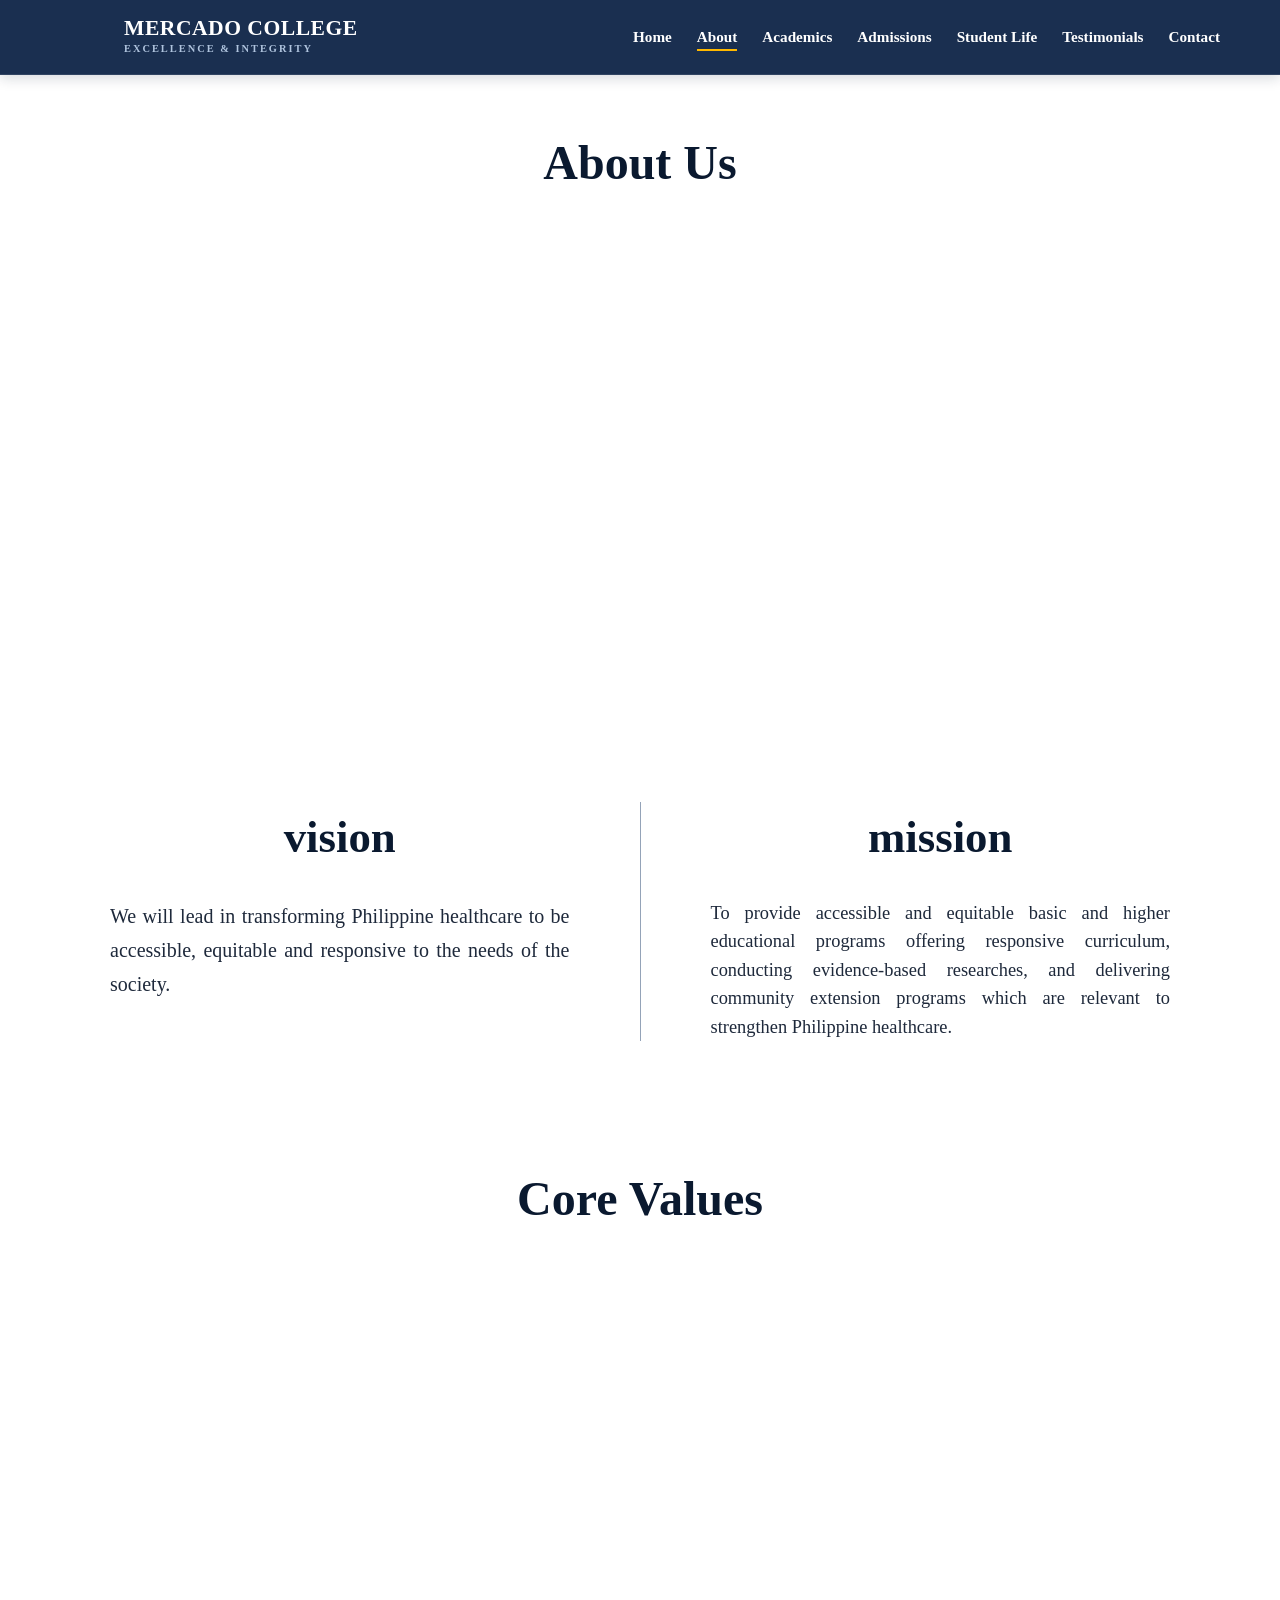
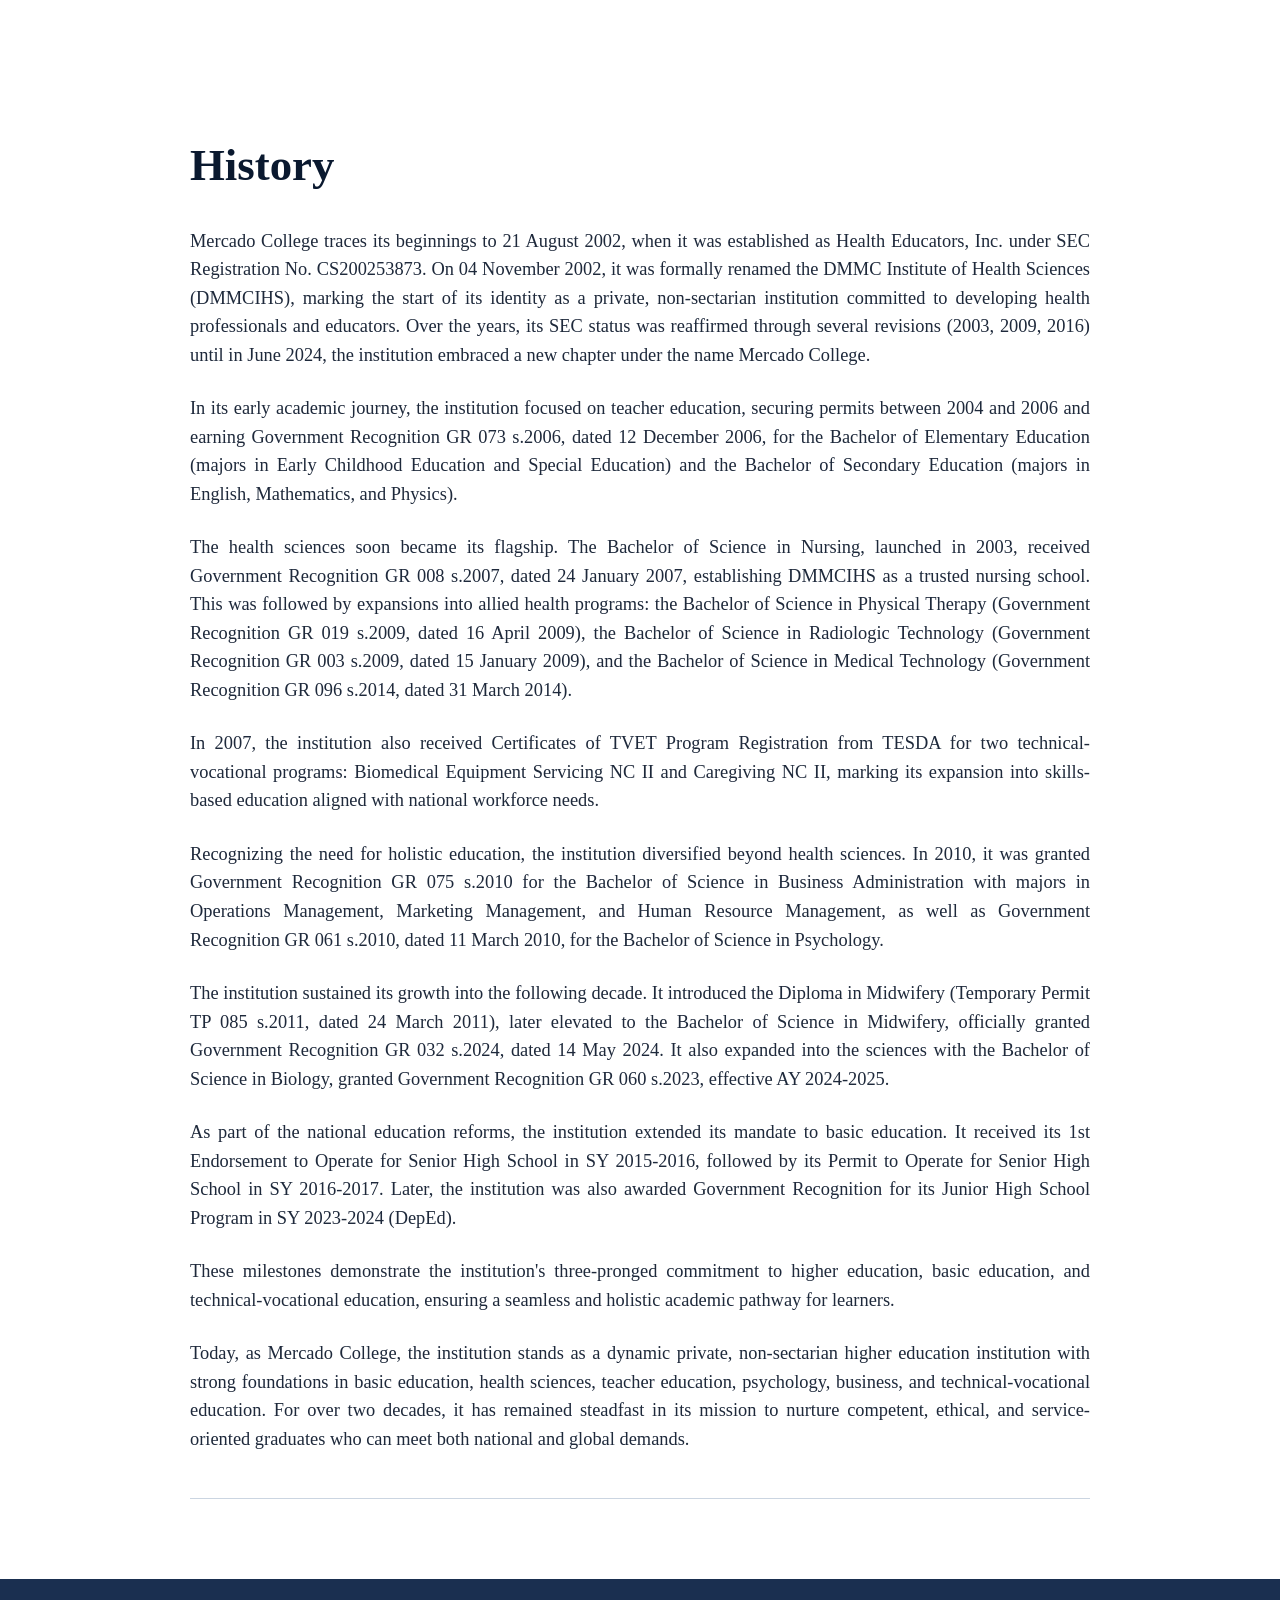
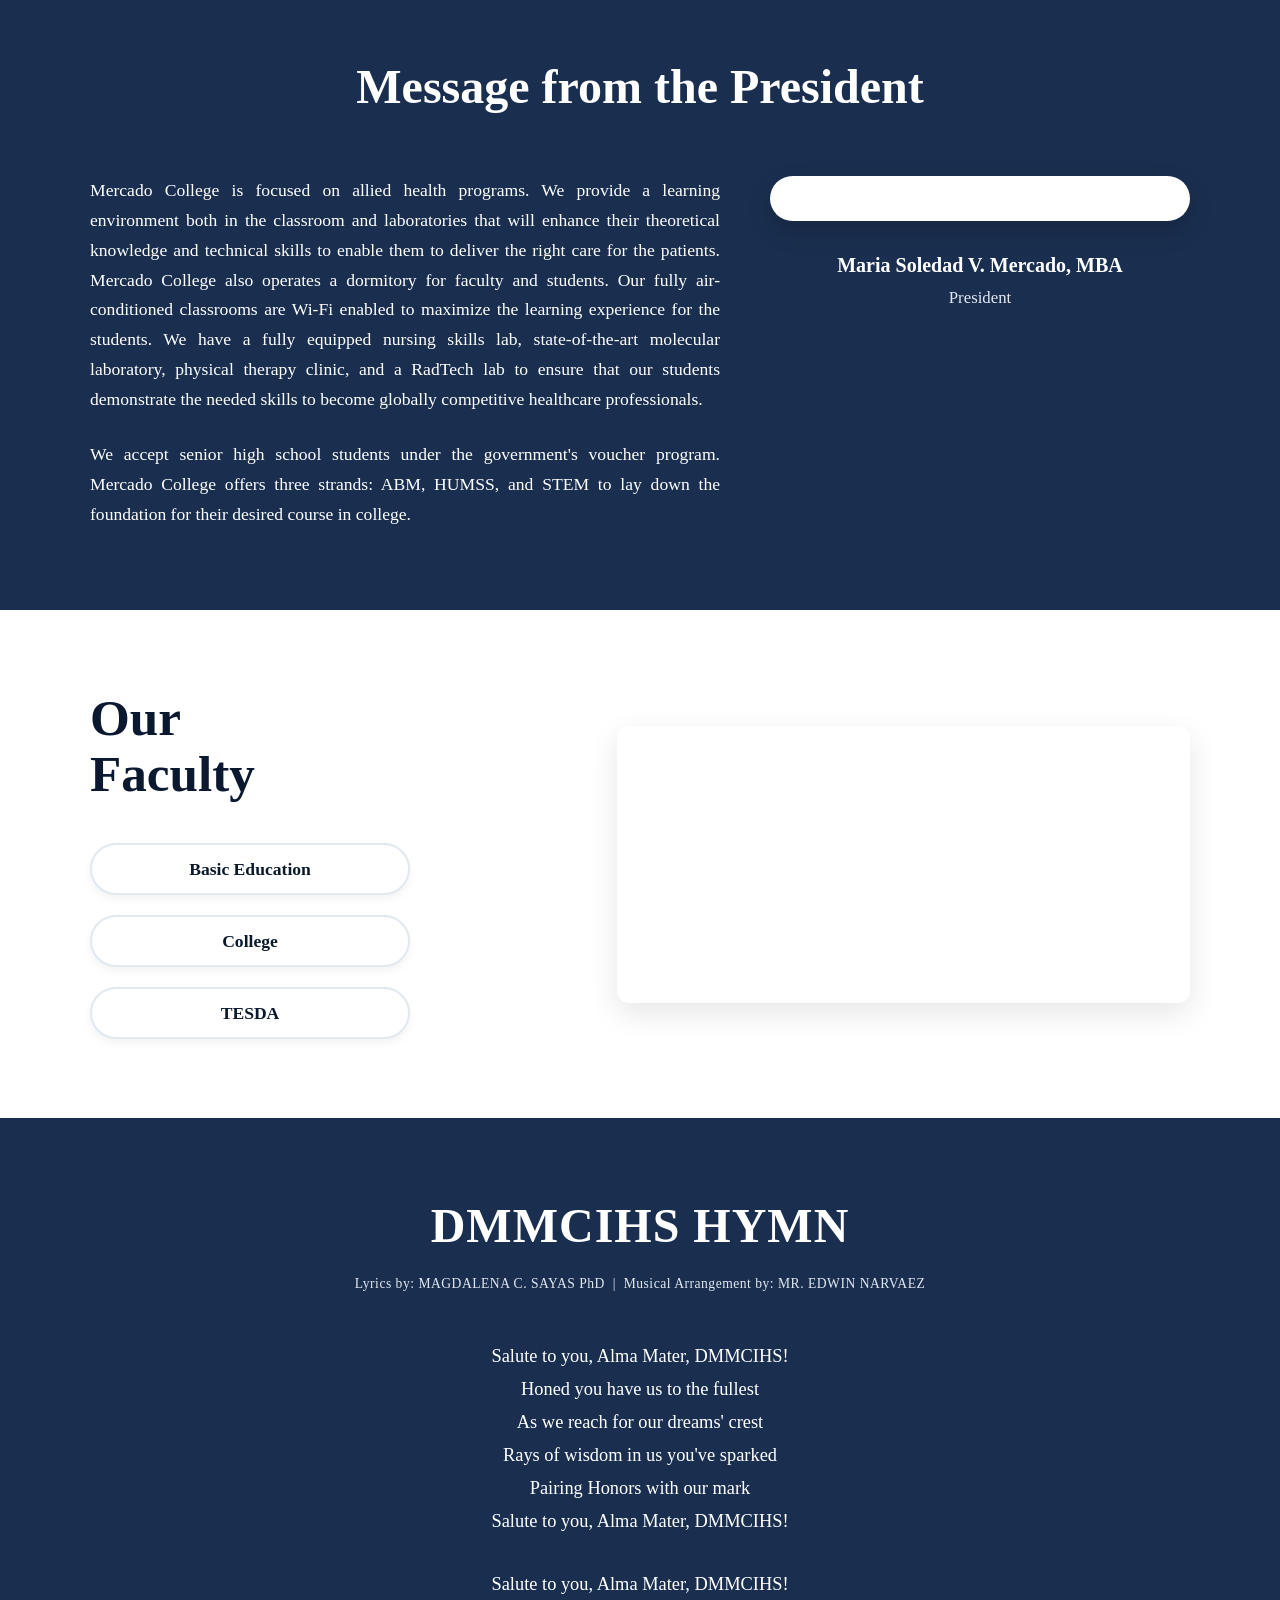
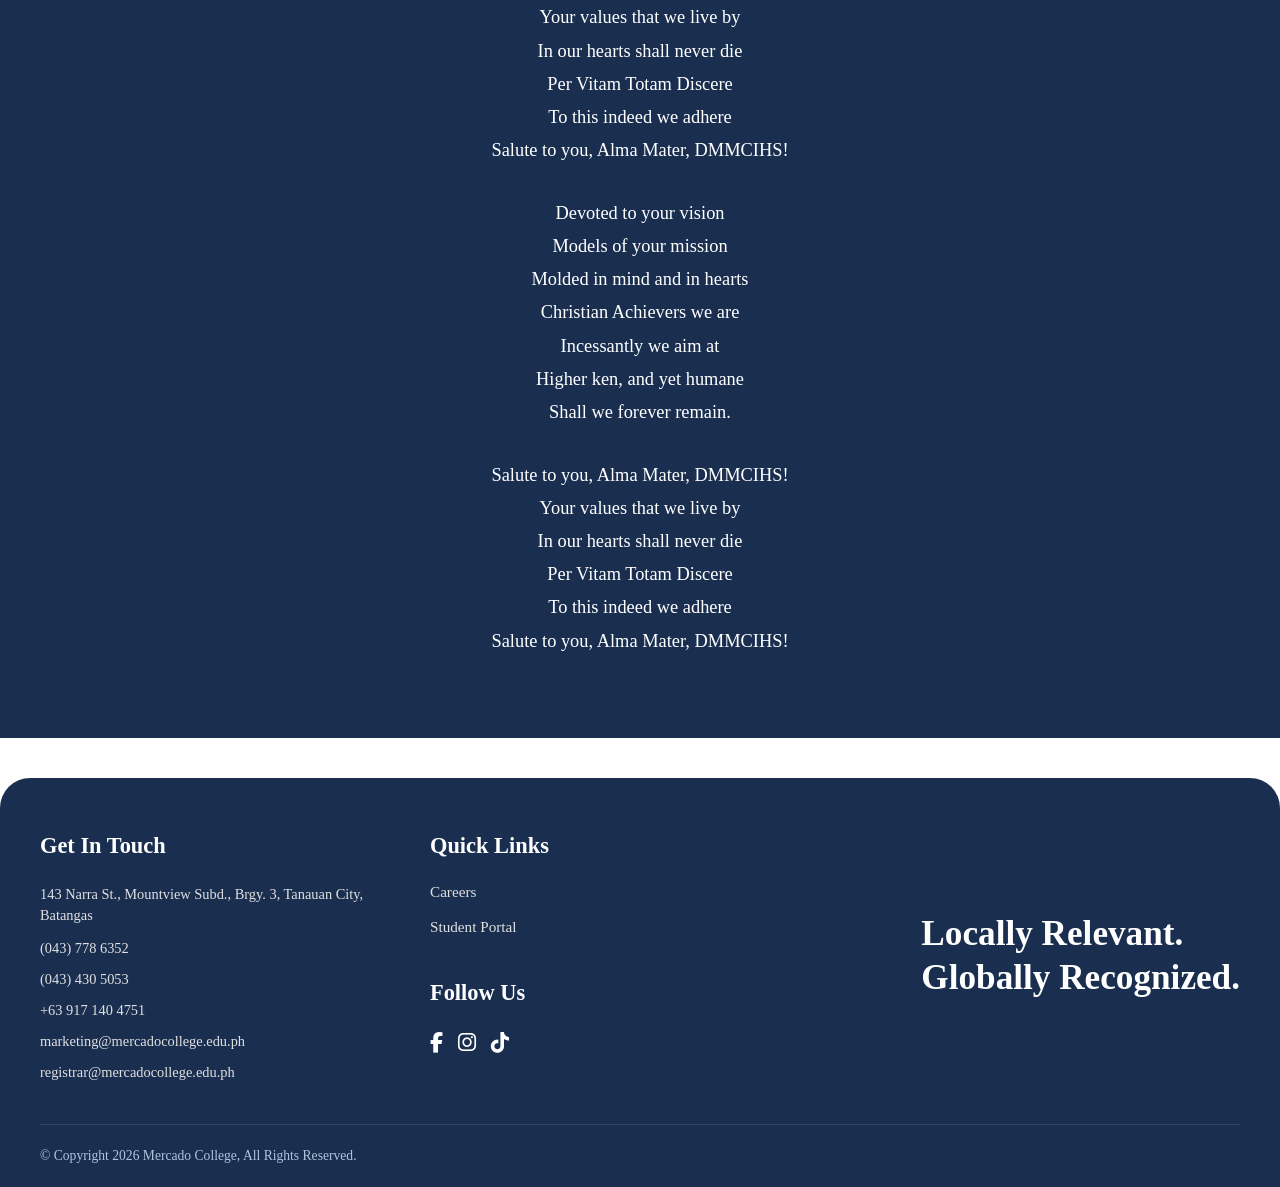
==== commit 3e58468e: "Update about.html" ====
--- a/about.html
+++ b/about.html
@@ -177,7 +177,7 @@
       <!-- Right Column: President Image & Title -->
       <div style="text-align: center;">
         <div style="background-color: #ffffff; padding: 10px; border-radius: 28px; display: inline-block; width: 100%; box-sizing: border-box; box-shadow: 0 10px 25px rgba(0, 0, 0, 0.2);">
-          <img src="assets/president.JPG" alt="Maria Soledad V. Mercado, MBA" style="width: 100%; height: auto; border-radius: 20px; object-fit: cover; display: block;">
+          <img src="assets/president.jpg" alt="Maria Soledad V. Mercado, MBA" style="width: 100%; height: auto; border-radius: 20px; object-fit: cover; display: block;">
         </div>
         
         <!-- Name & Position -->
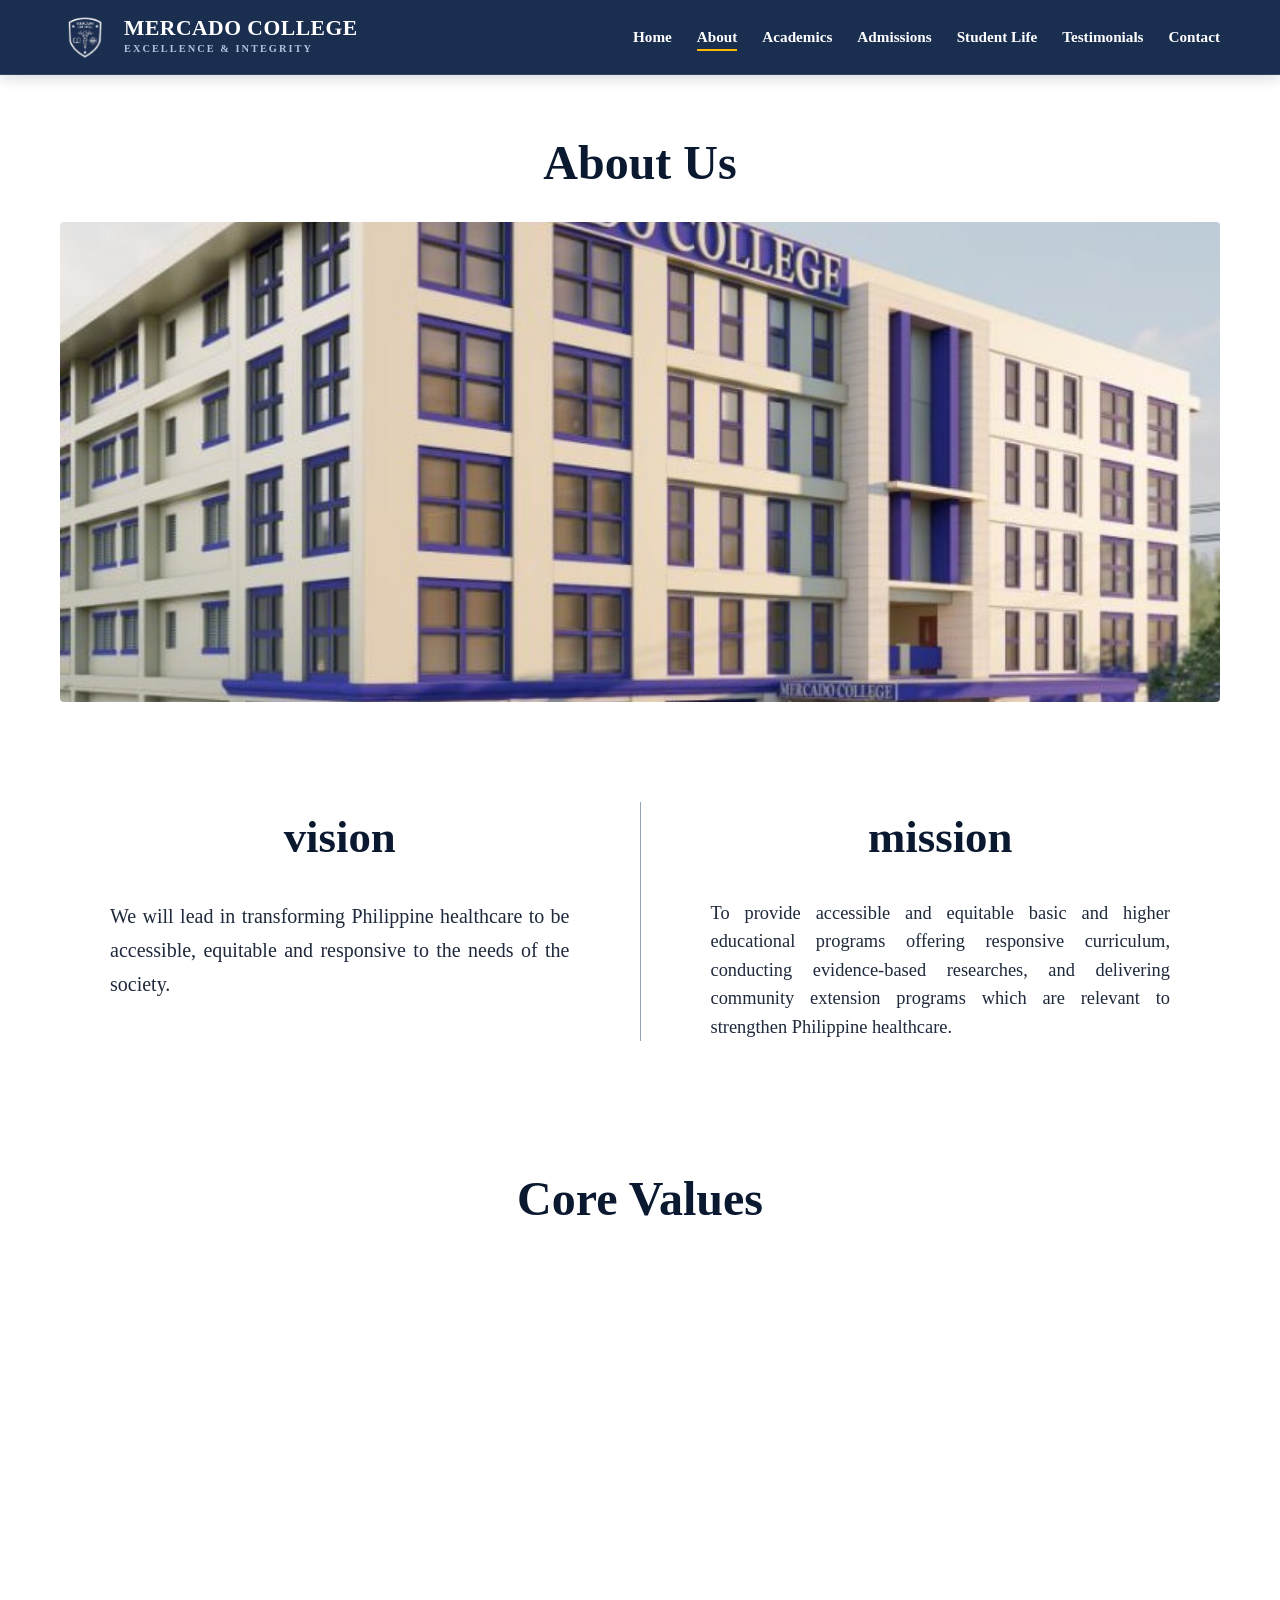
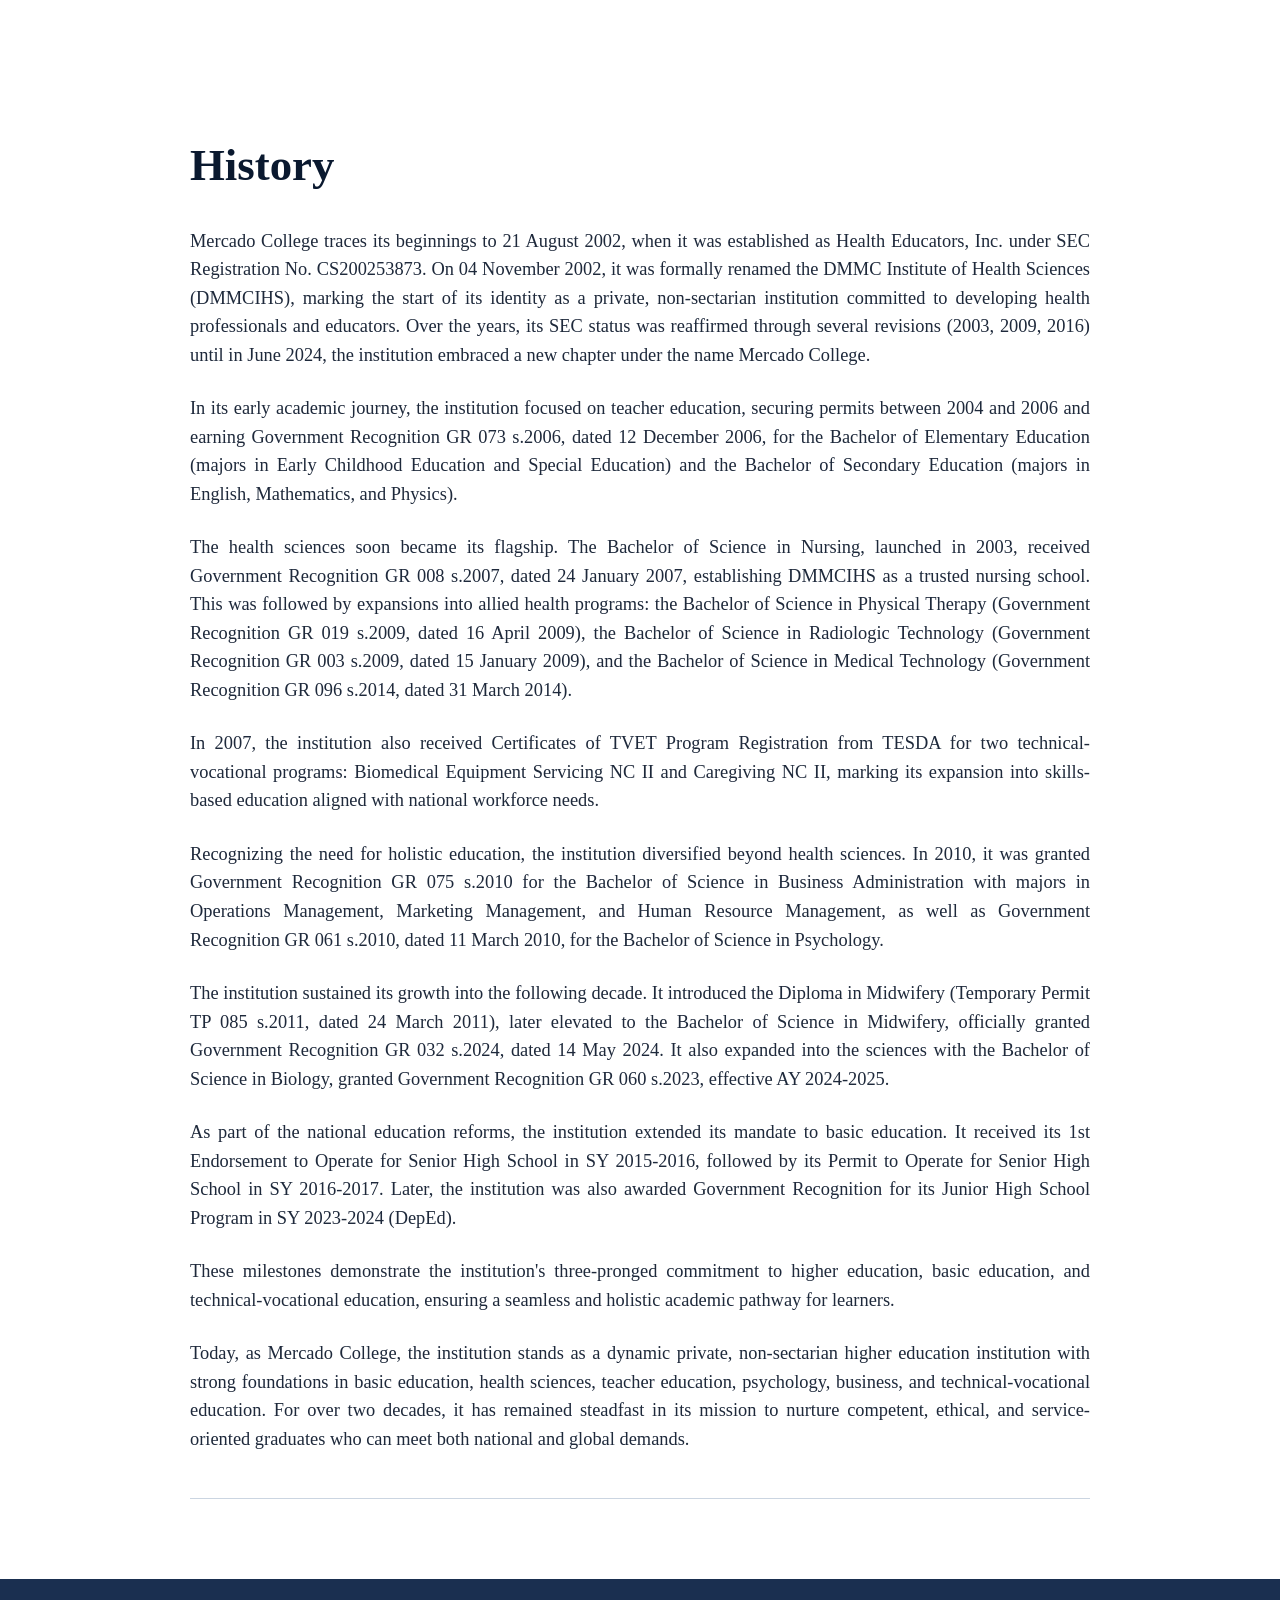
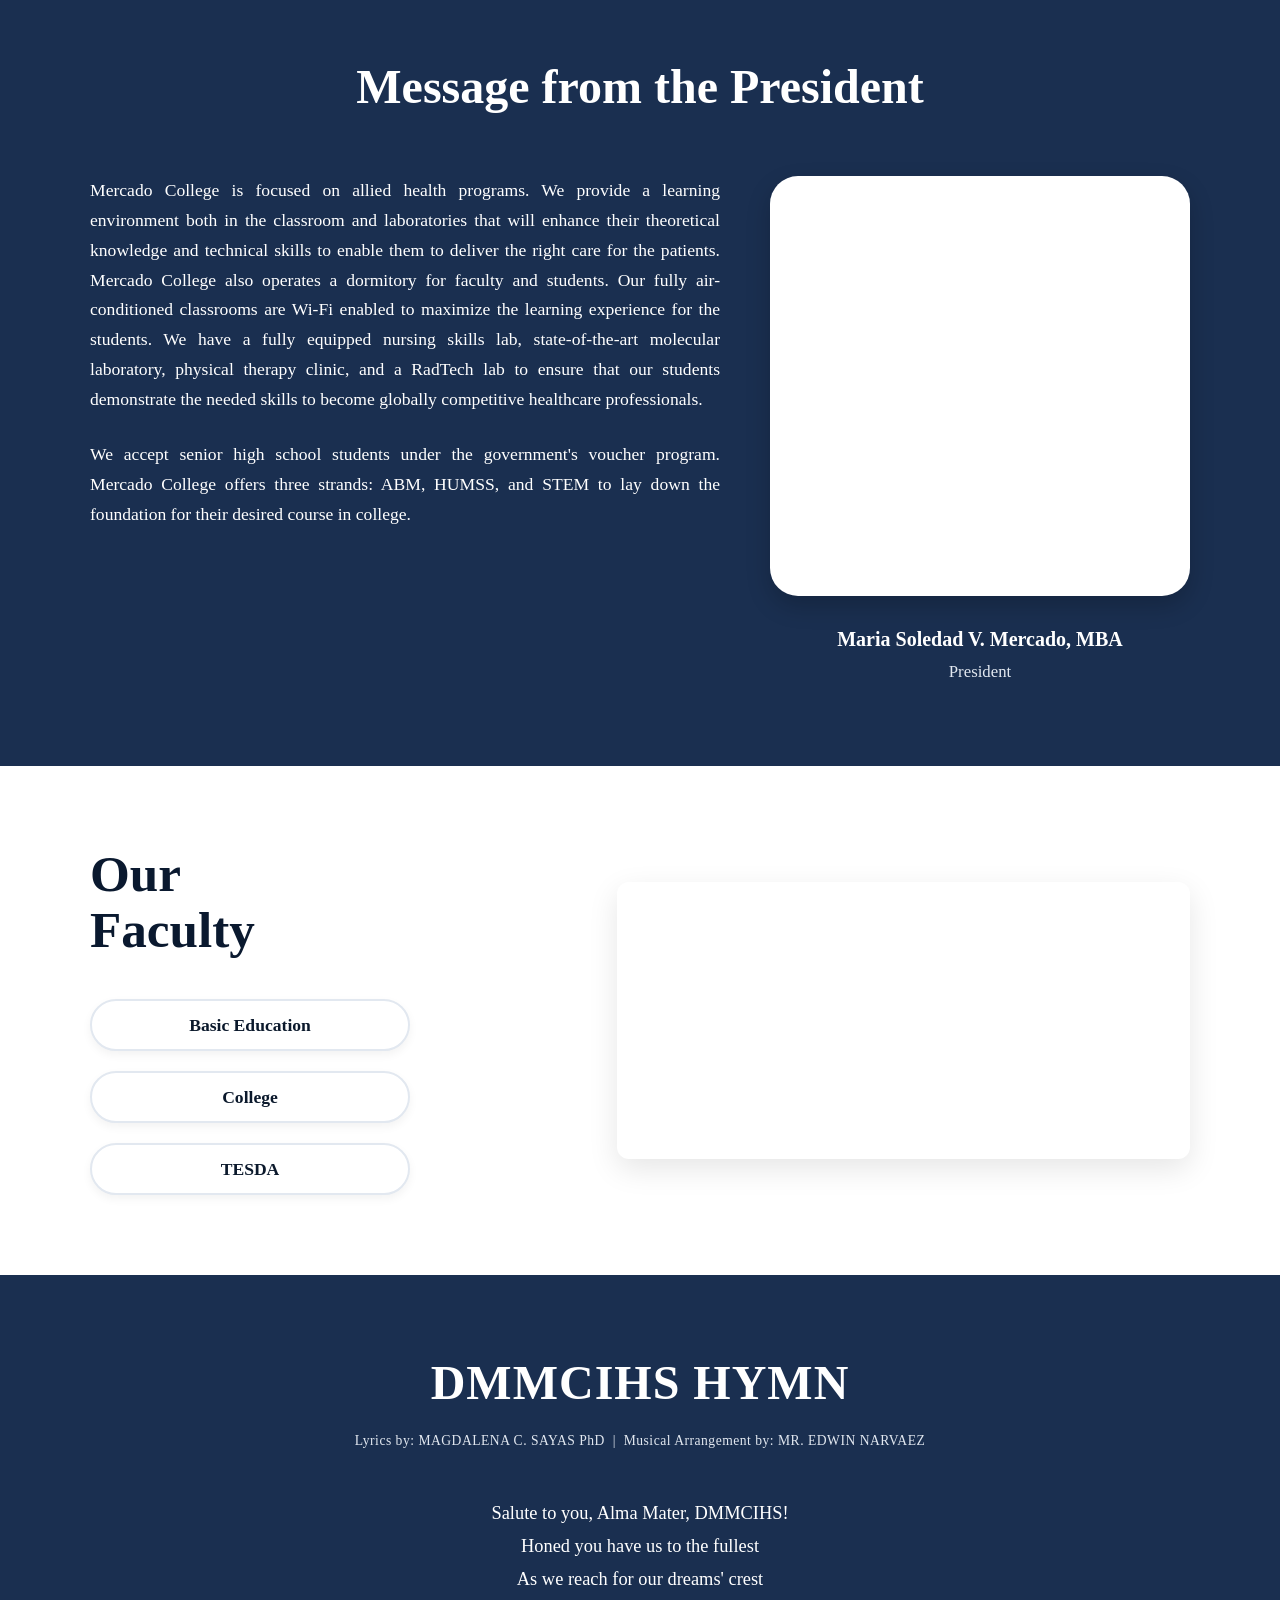
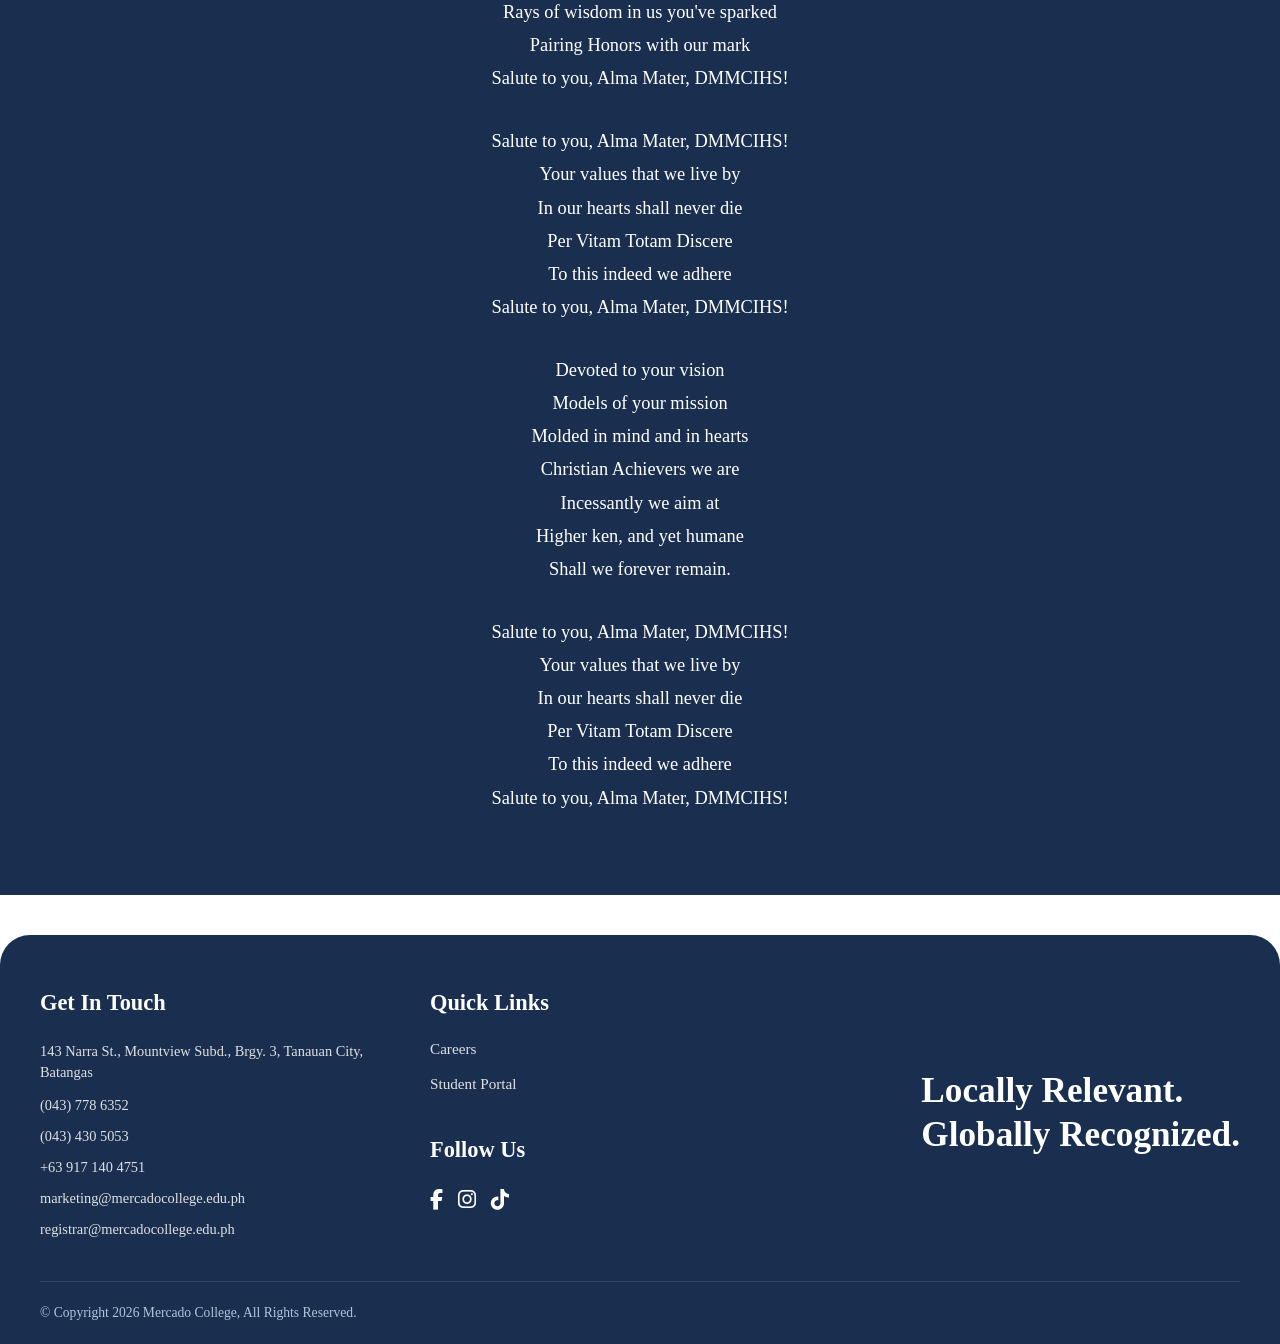
==== commit 89997a1e: "Update about.html" ====
--- a/about.html
+++ b/about.html
@@ -48,7 +48,7 @@
   <div style="position: relative; width: 100%; height: 480px; overflow: hidden; border-radius: 4px;">
     
     <!-- Campus Image -->
-    <img src="assets/outsidepic.png" alt="Mercado College Building" style="width: 100%; height: 100%; object-fit: cover; display: block;">
+    <img src="assets/outsidepic.jpg" alt="Mercado College Building" style="width: 100%; height: 100%; object-fit: cover; display: block;">
 
 
   </div>
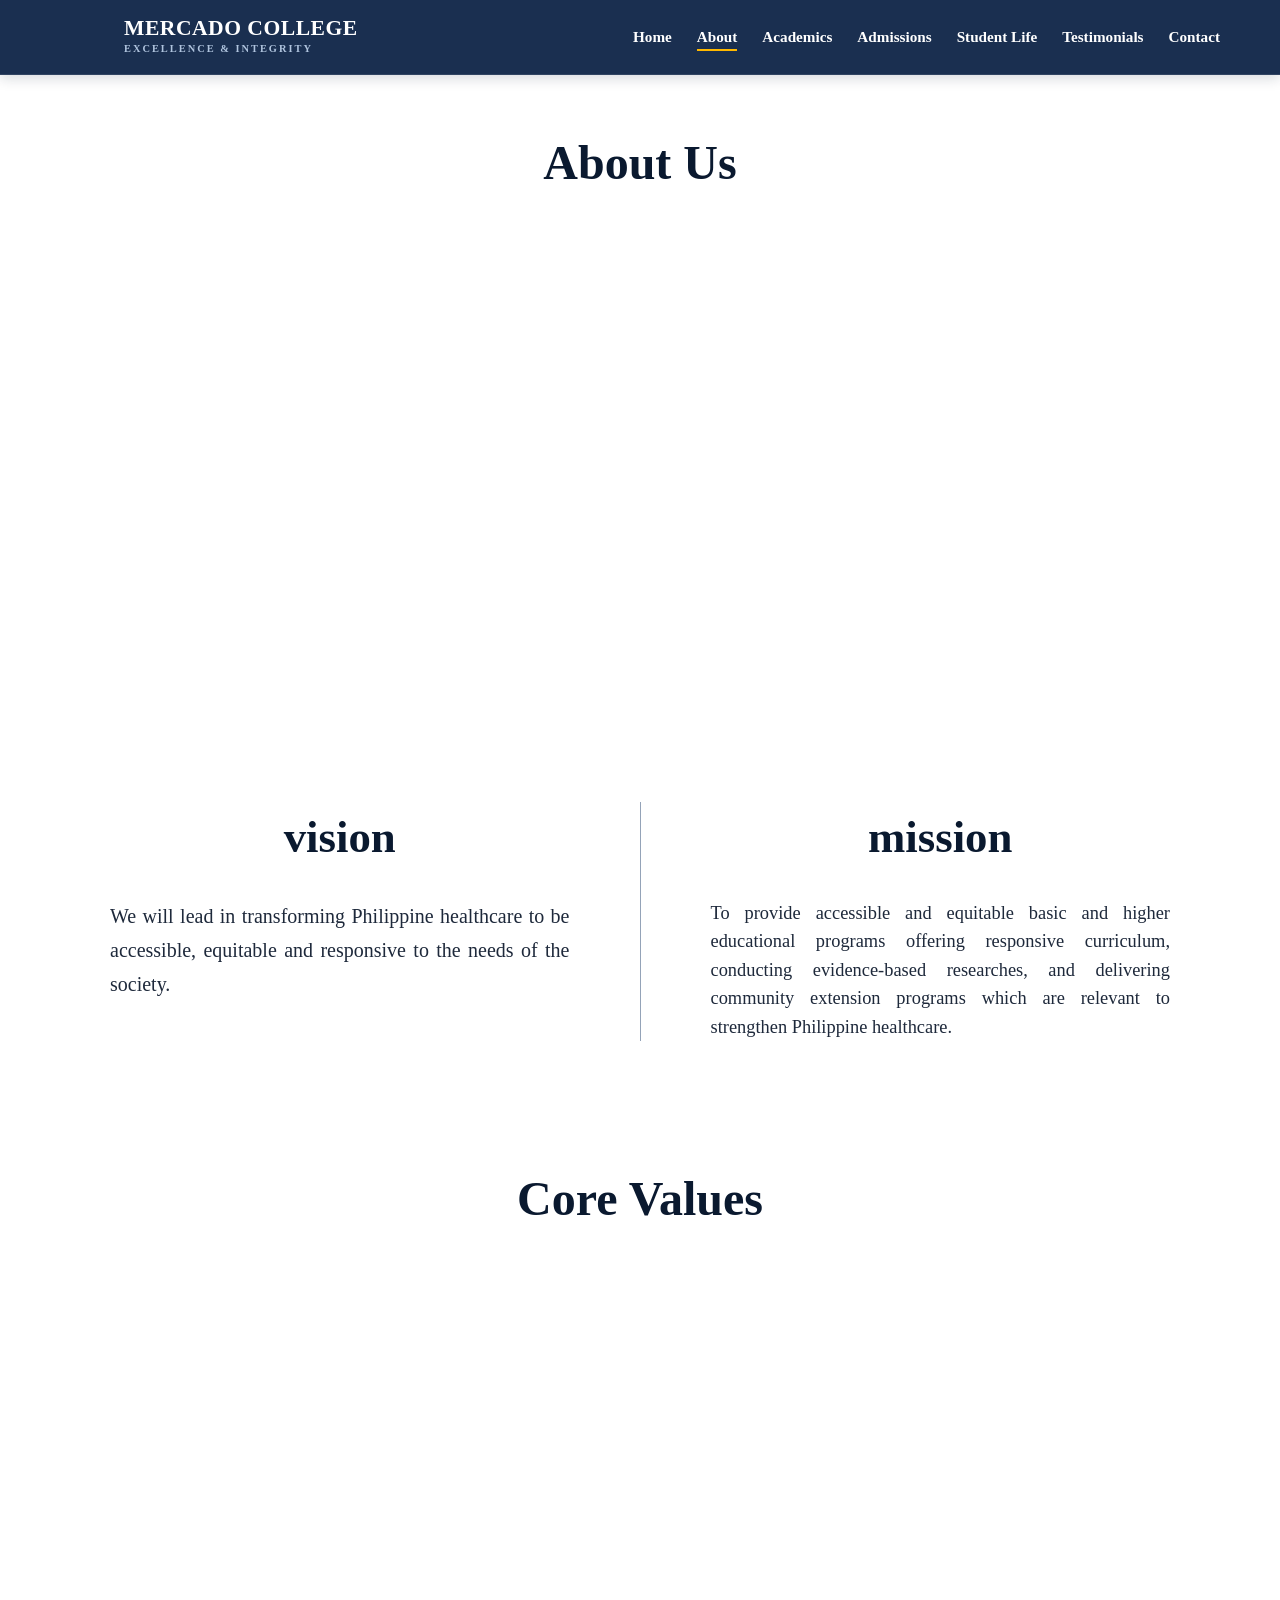
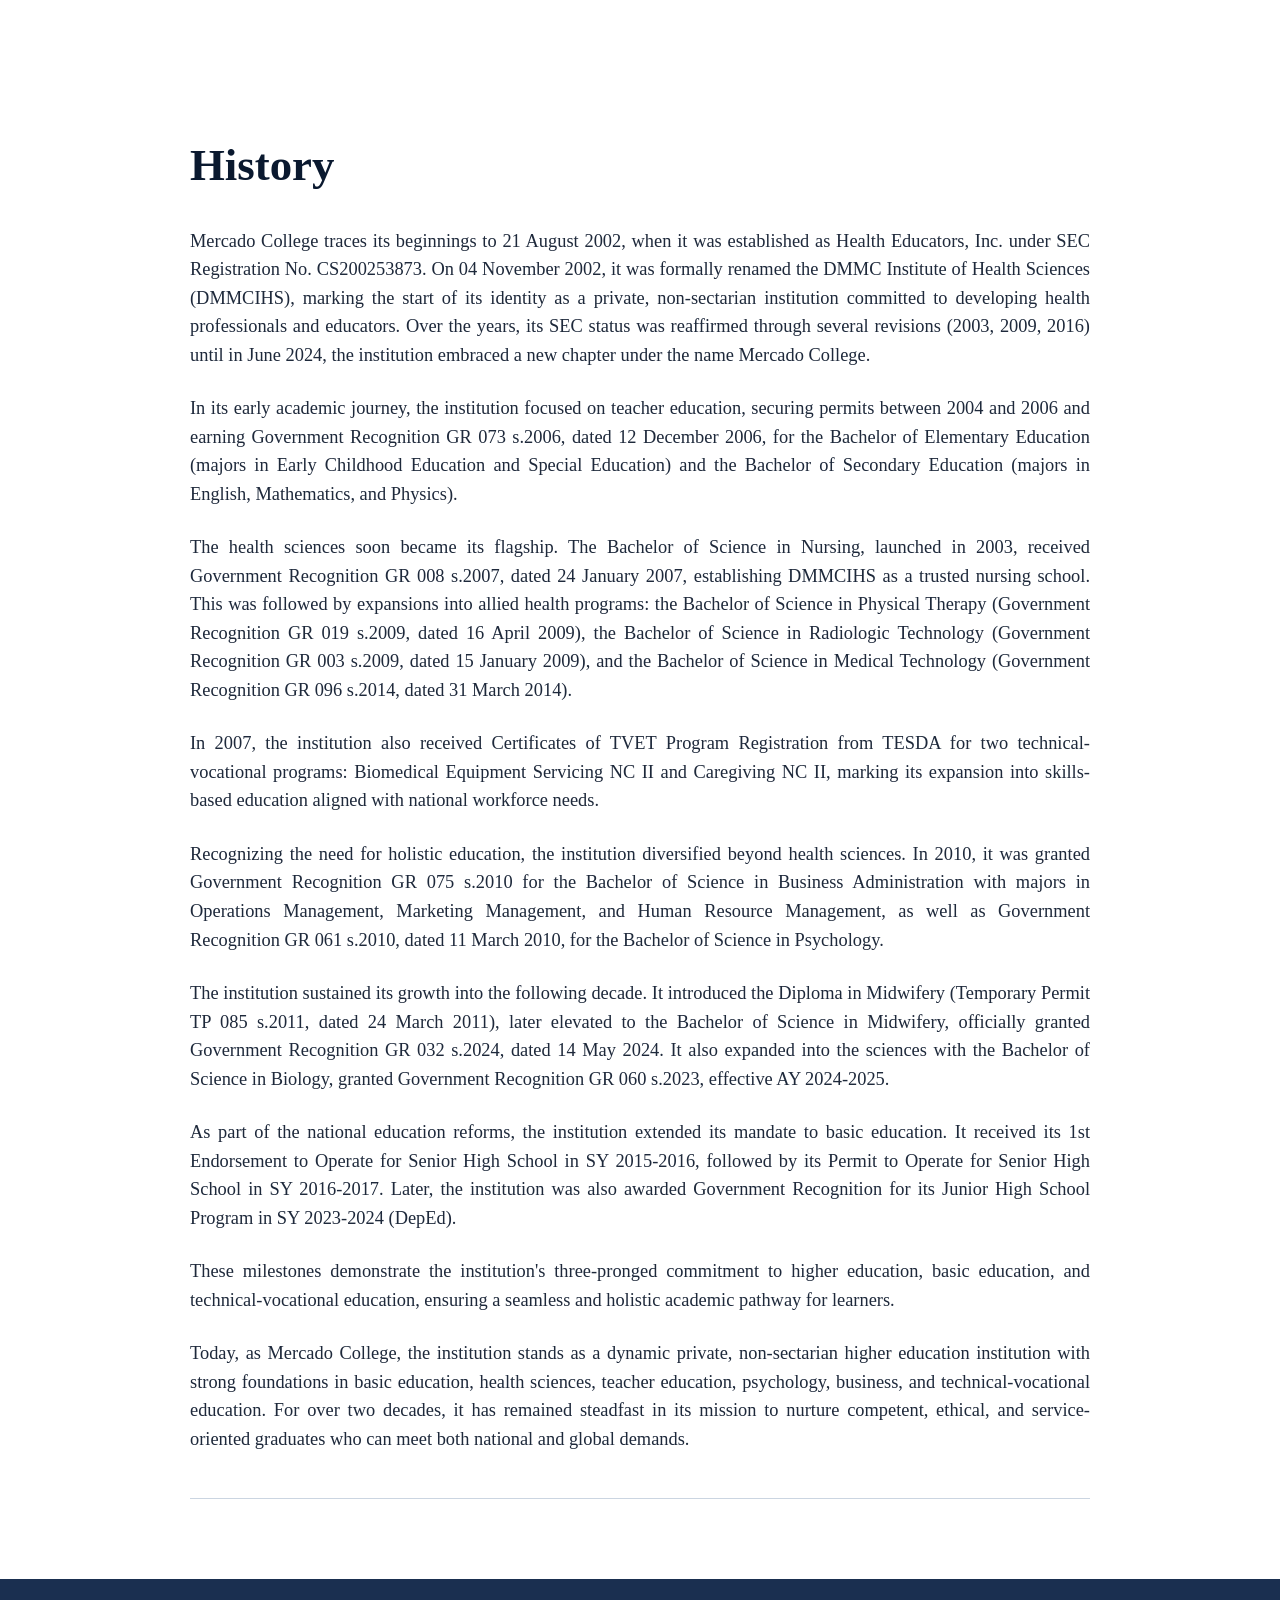
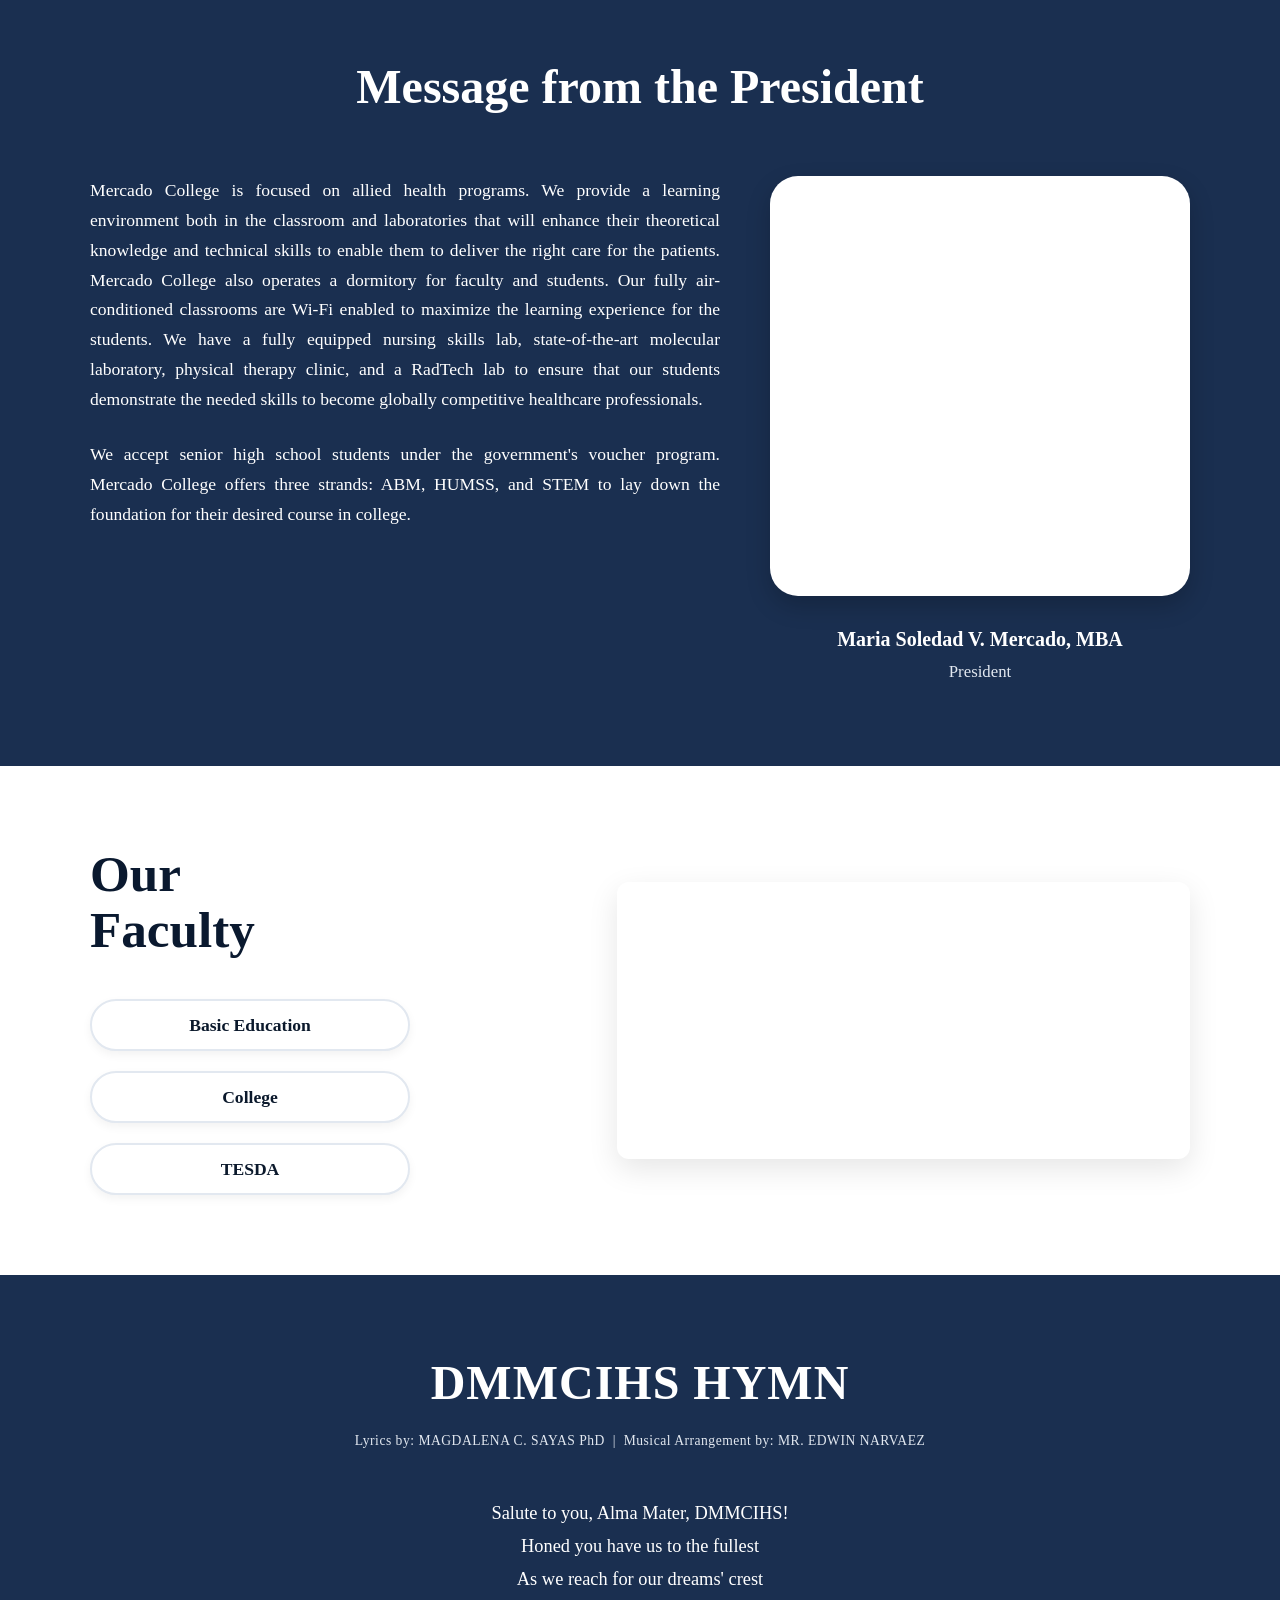
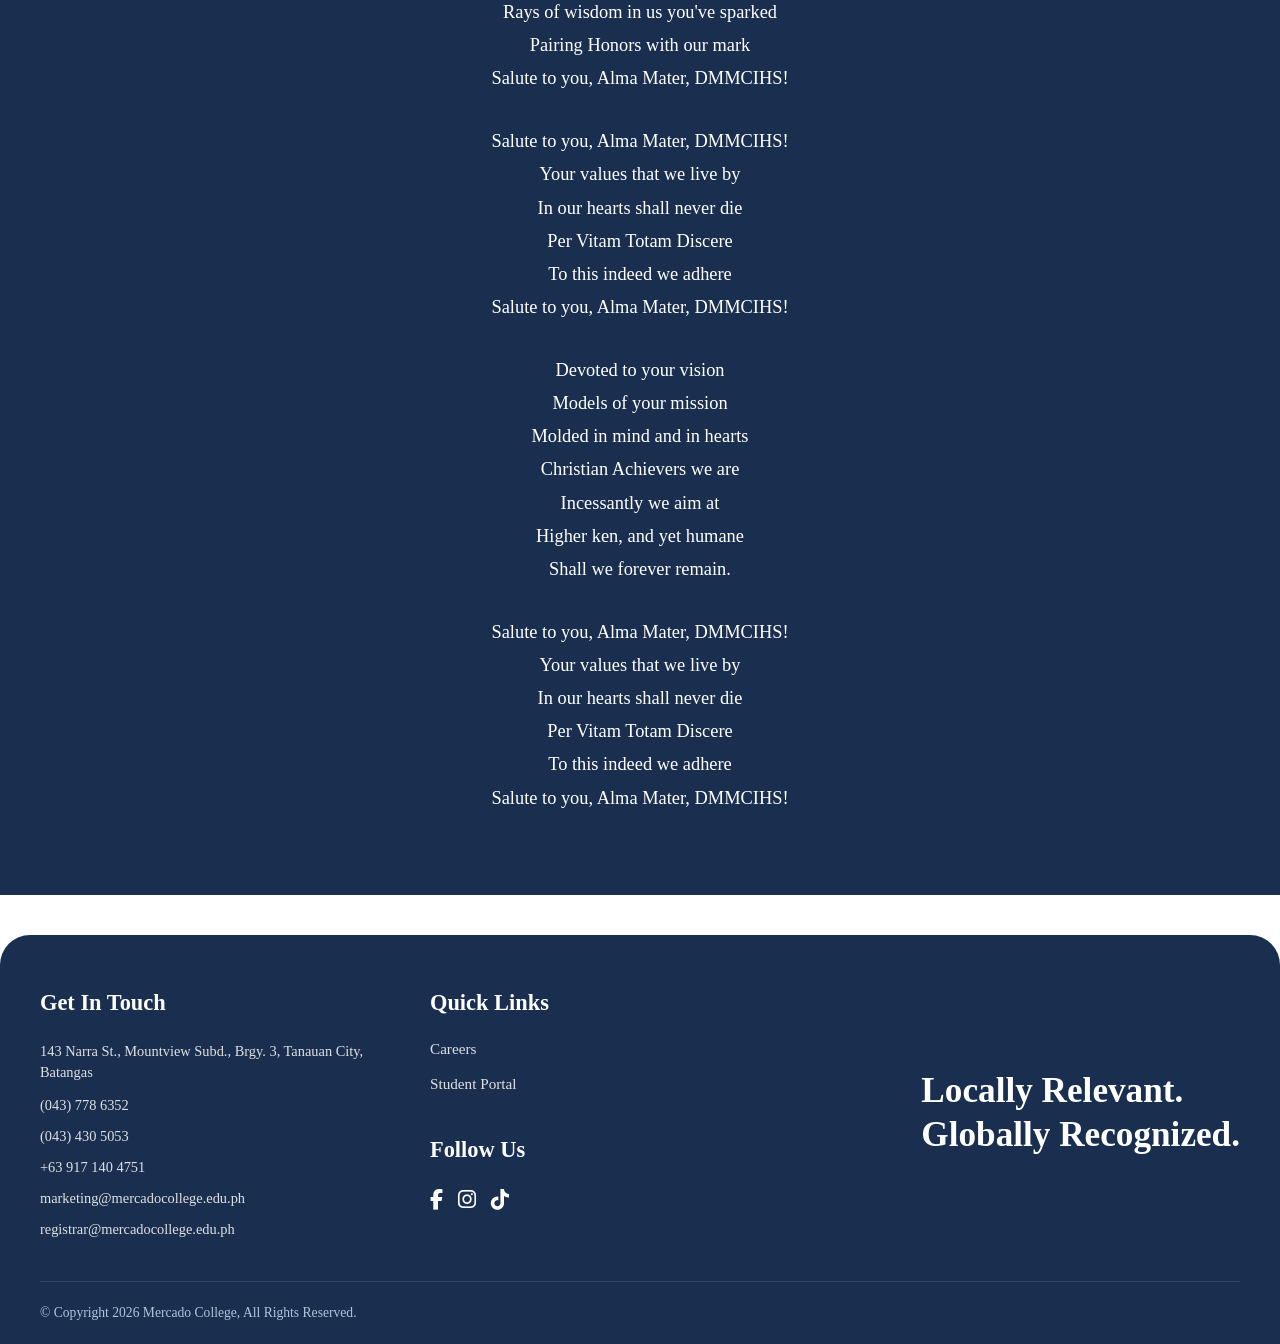
==== commit 53dda26a: "Update about.html" ====
--- a/about.html
+++ b/about.html
@@ -48,7 +48,7 @@
   <div style="position: relative; width: 100%; height: 480px; overflow: hidden; border-radius: 4px;">
     
     <!-- Campus Image -->
-    <img src="assets/outsidepic.jpg" alt="Mercado College Building" style="width: 100%; height: 100%; object-fit: cover; display: block;">
+    <img src="assets/outsidepic.png" alt="Mercado College Building" style="width: 100%; height: 100%; object-fit: cover; display: block;">
 
 
   </div>
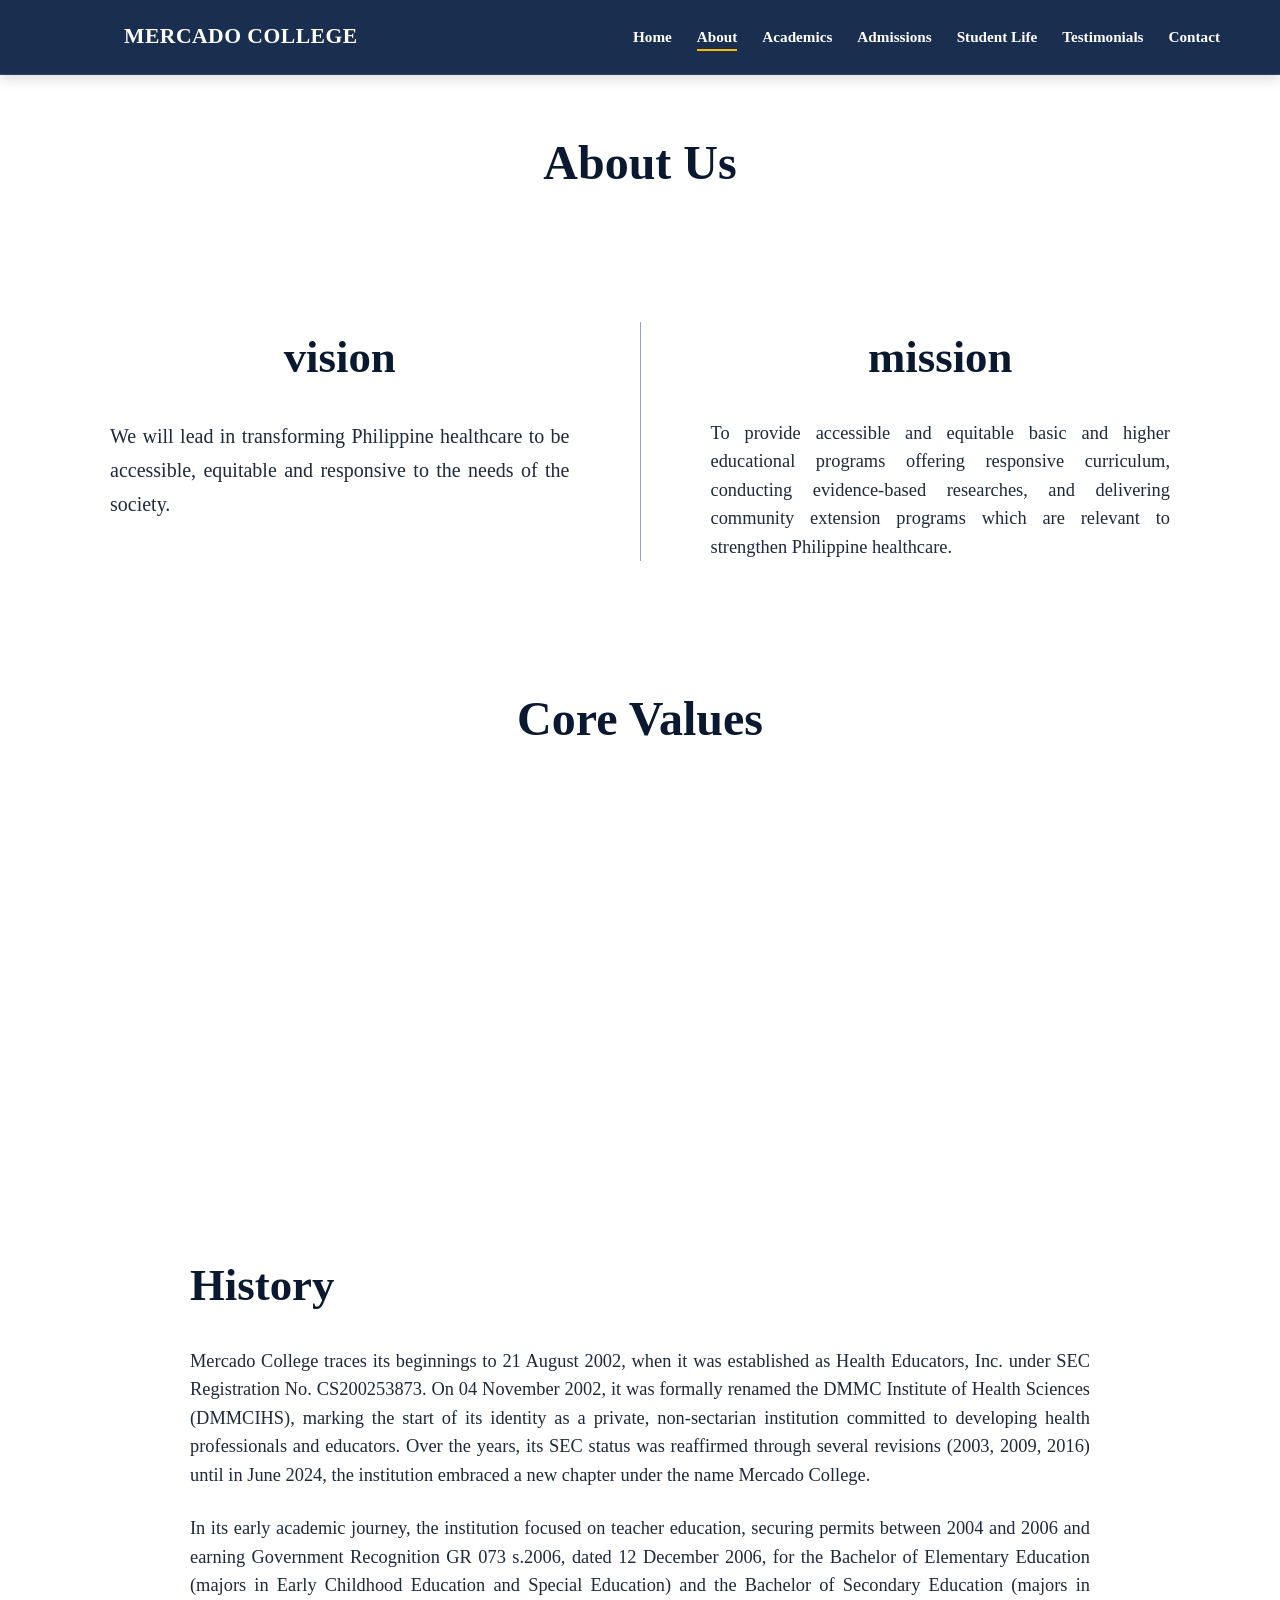
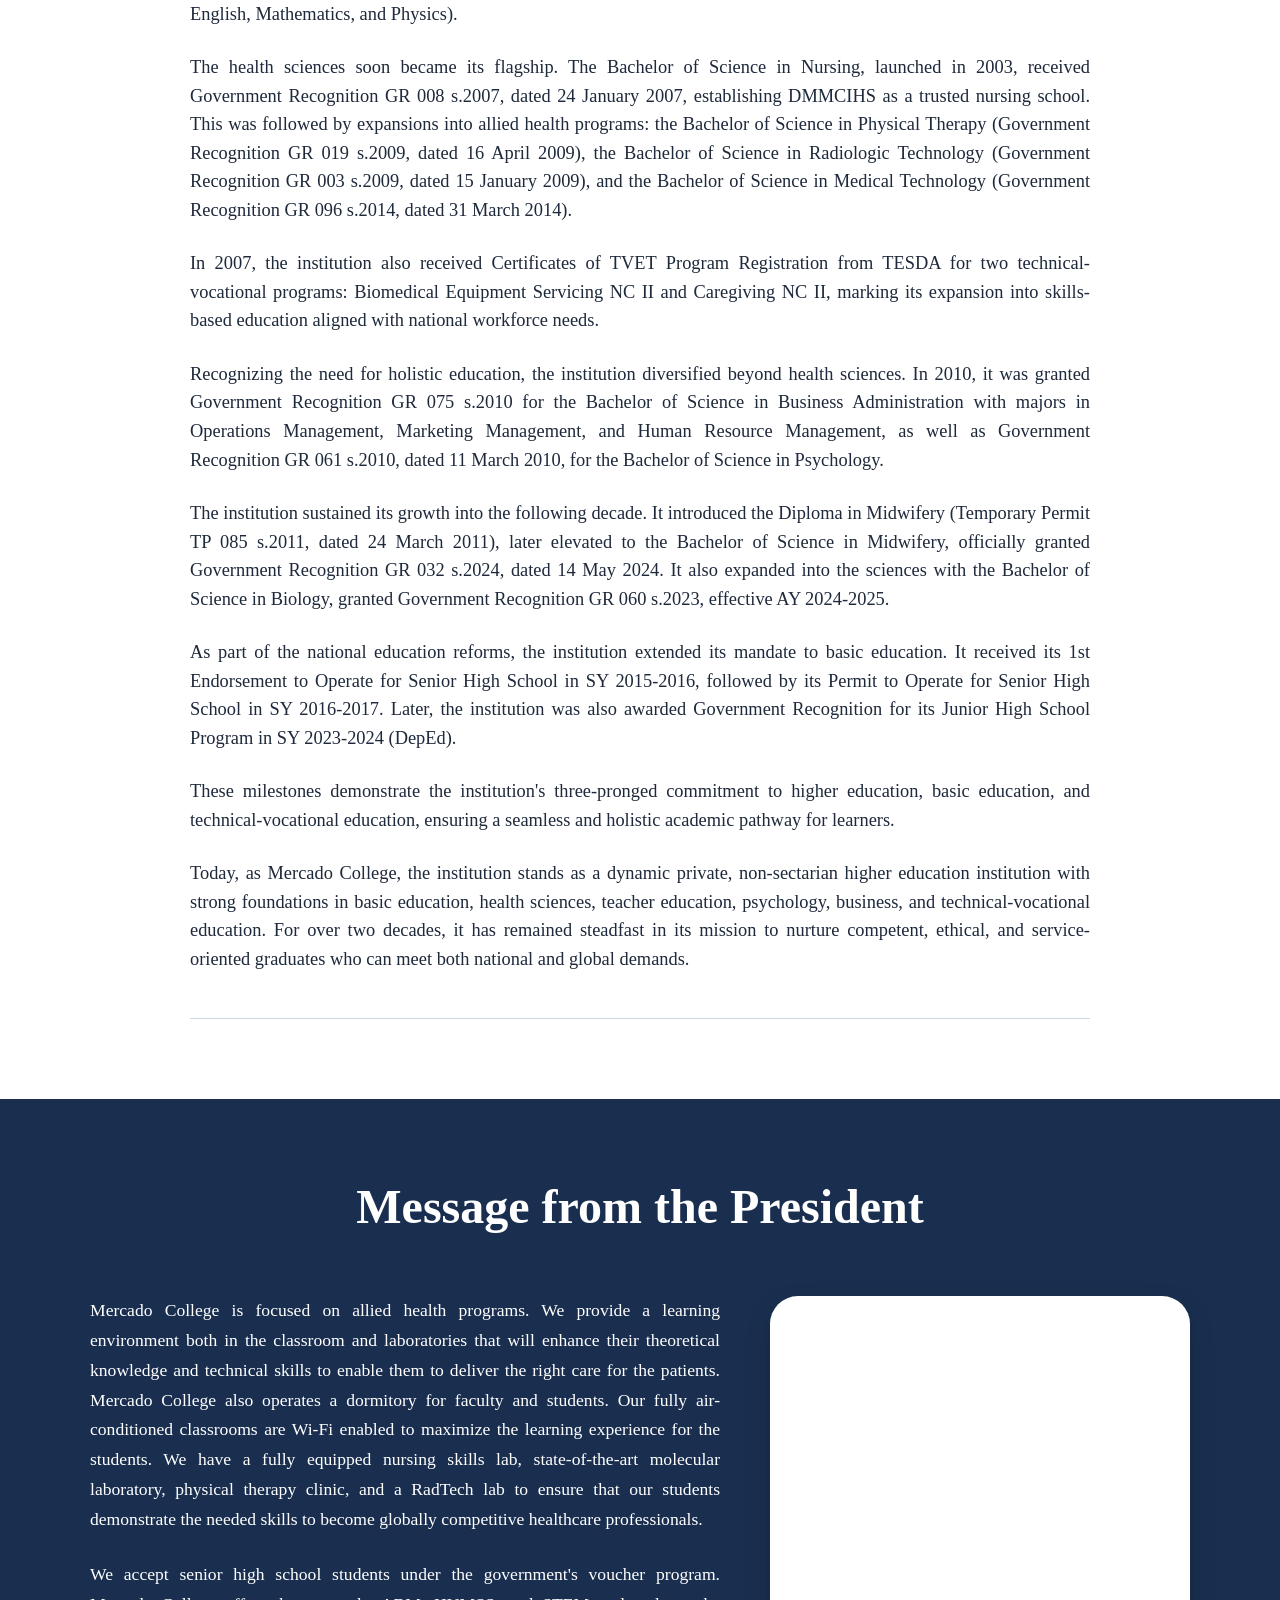
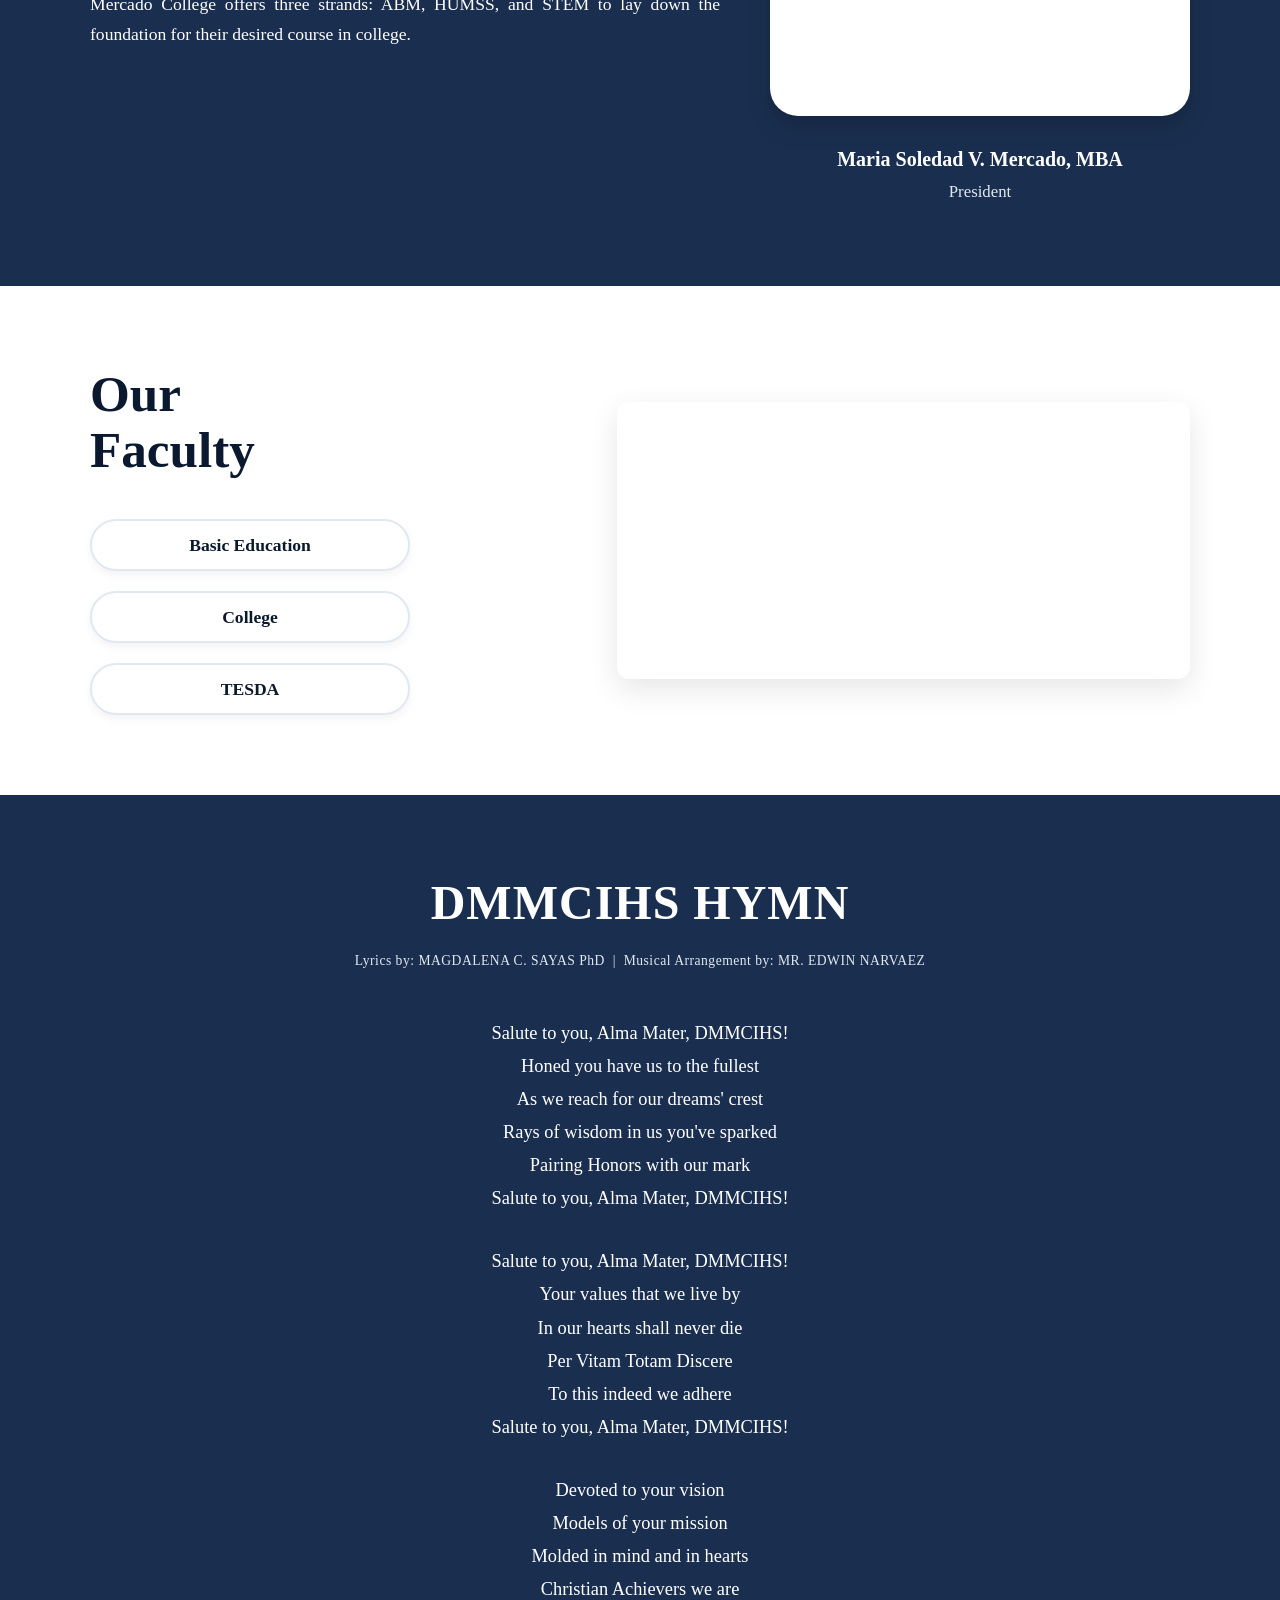
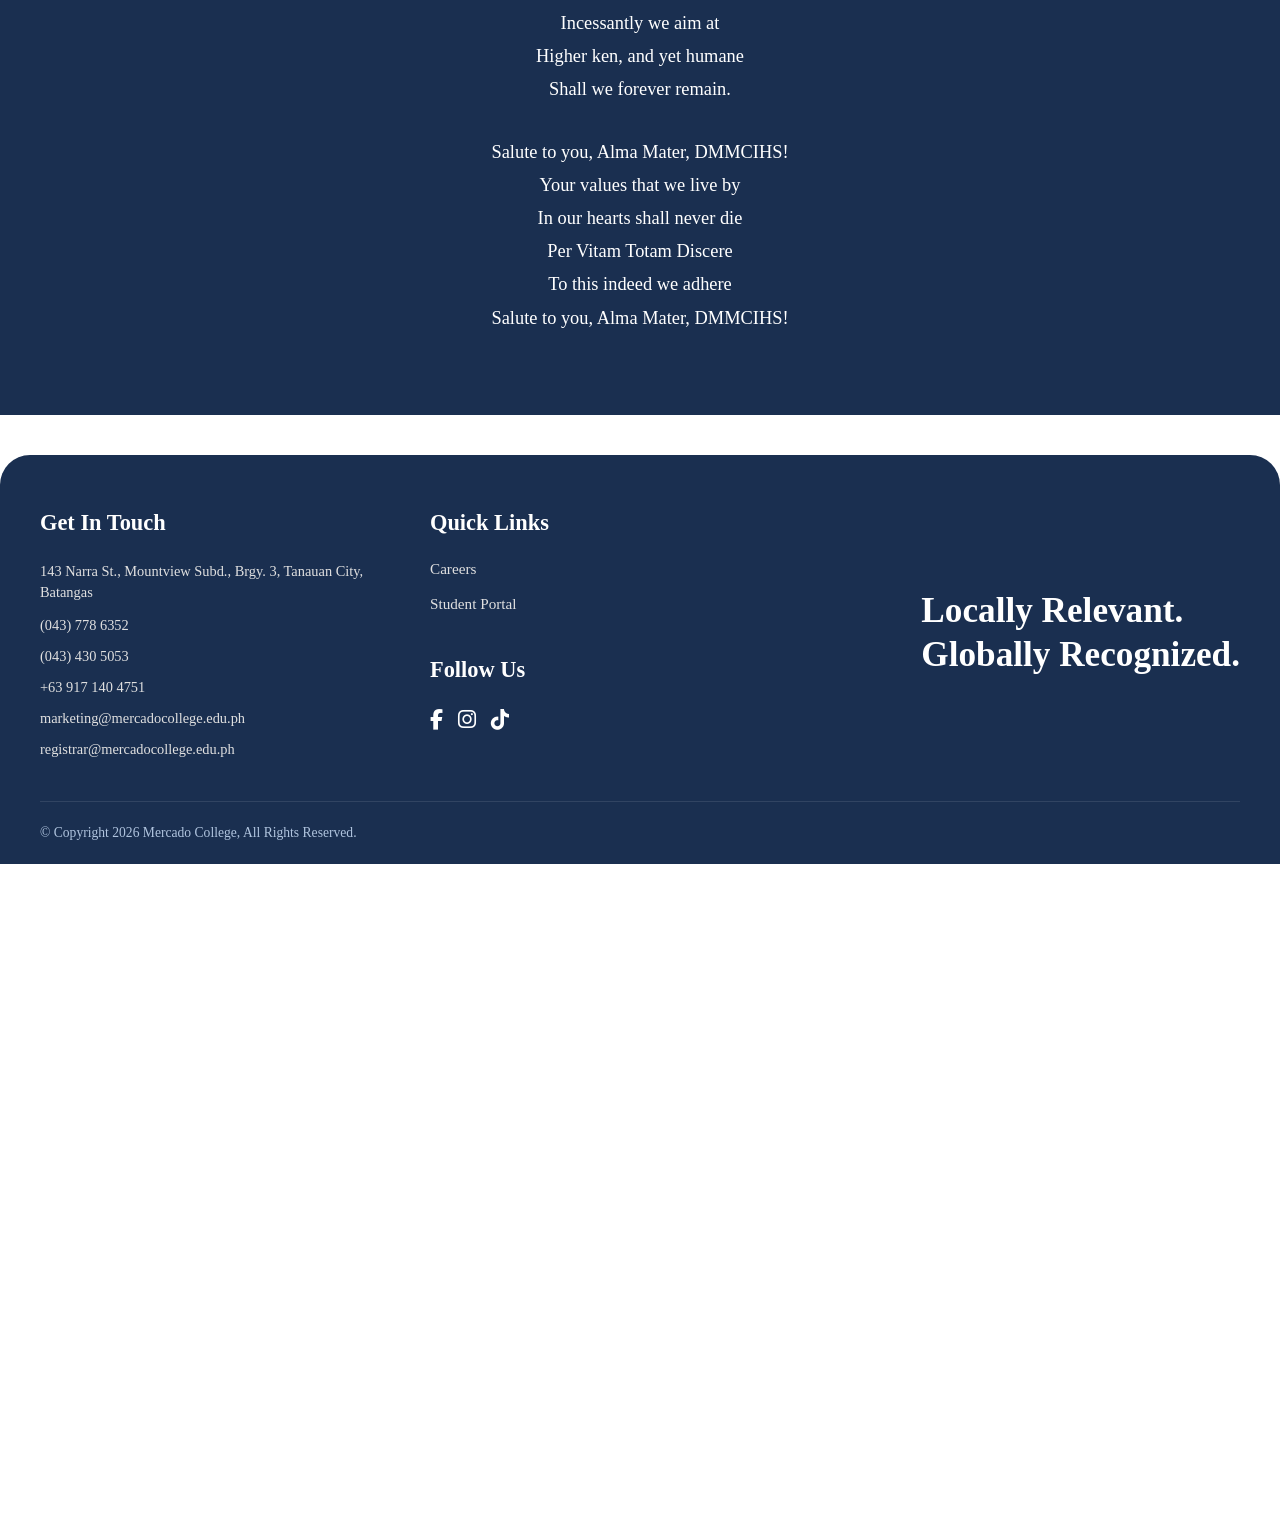
==== commit 7c18291d: "Update about.html" ====
--- a/about.html
+++ b/about.html
@@ -22,7 +22,6 @@
         <img src="assets/logoto.png" alt="Mercado College Logo" class="site-logo" style="height: 50px; width: auto;">
         <div class="logo-text">
           <h1>Mercado College</h1>
-          <p>EXCELLENCE & INTEGRITY</p>
         </div>
       </a>
       <ul class="nav-links">
@@ -45,11 +44,10 @@
 
 <!-- MAIN CAMPUS HERO IMAGE SLIDER -->
 <section style="width: 100%; max-width: 1200px; margin: 0 auto; padding: 0 20px 60px; box-sizing: border-box;">
-  <div style="position: relative; width: 100%; height: 480px; overflow: hidden; border-radius: 4px;">
+  <div style="position: relative; width: 100%; overflow: hidden; border-radius: 10px; background-color: #ffffff;">
     
     <!-- Campus Image -->
-    <img src="assets/outsidepic.png" alt="Mercado College Building" style="width: 100%; height: 100%; object-fit: cover; display: block;">
-
+    <img src="assets/outsidepic.jpg" alt="Mercado College Building" style="width: 100%; height: auto; display: block;">
 
   </div>
 </section>
